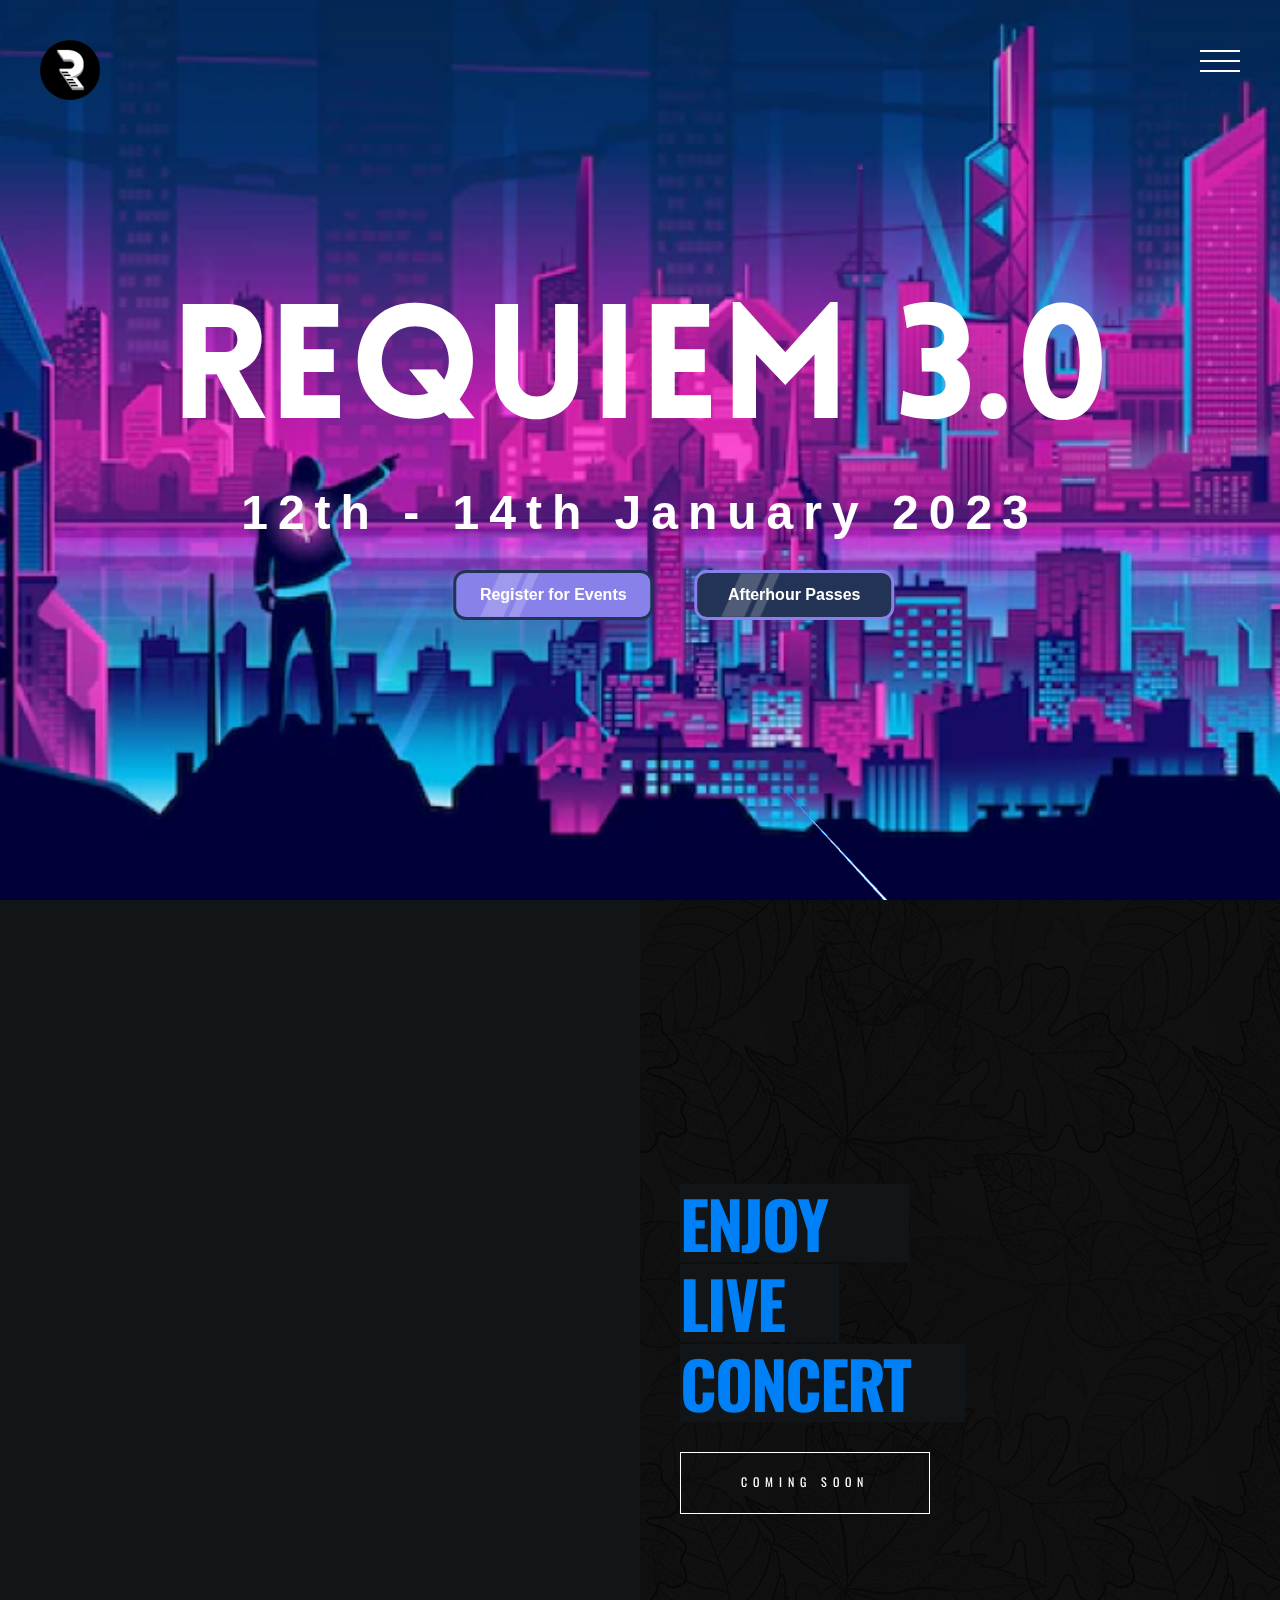
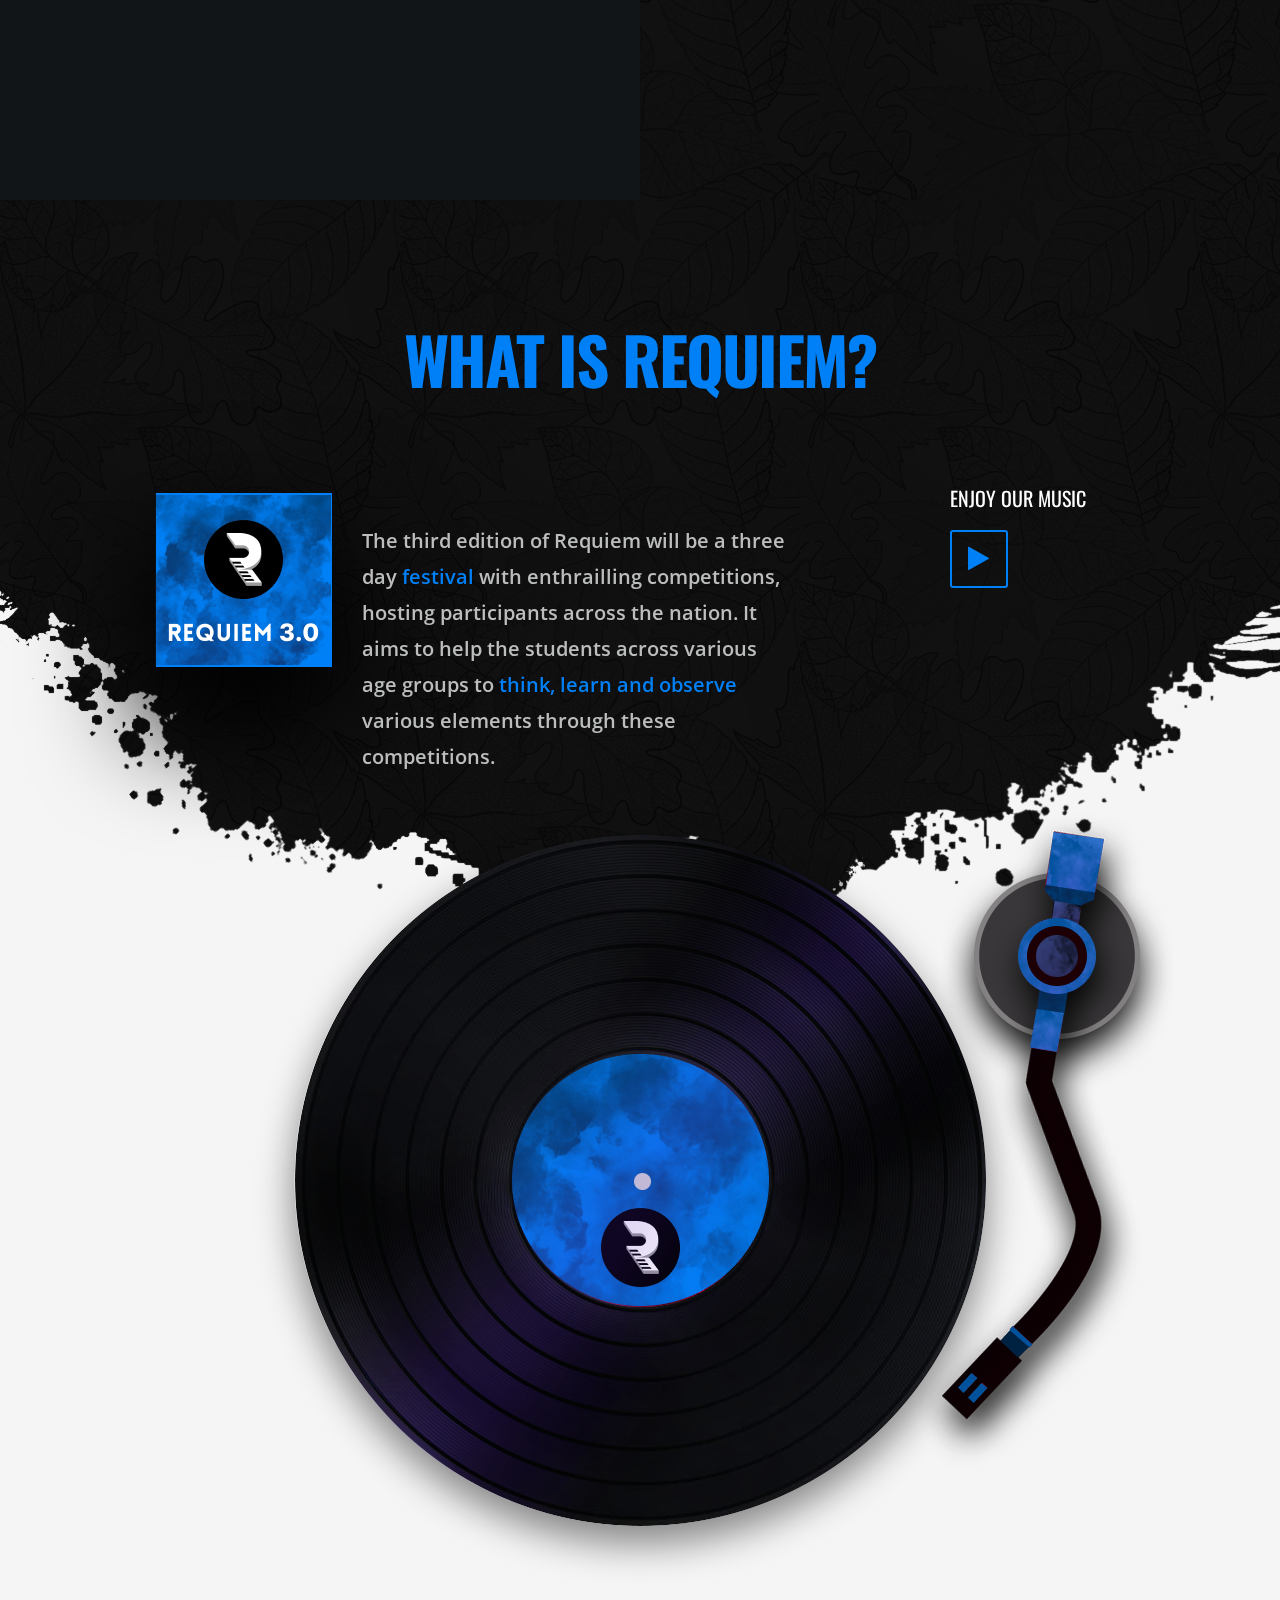
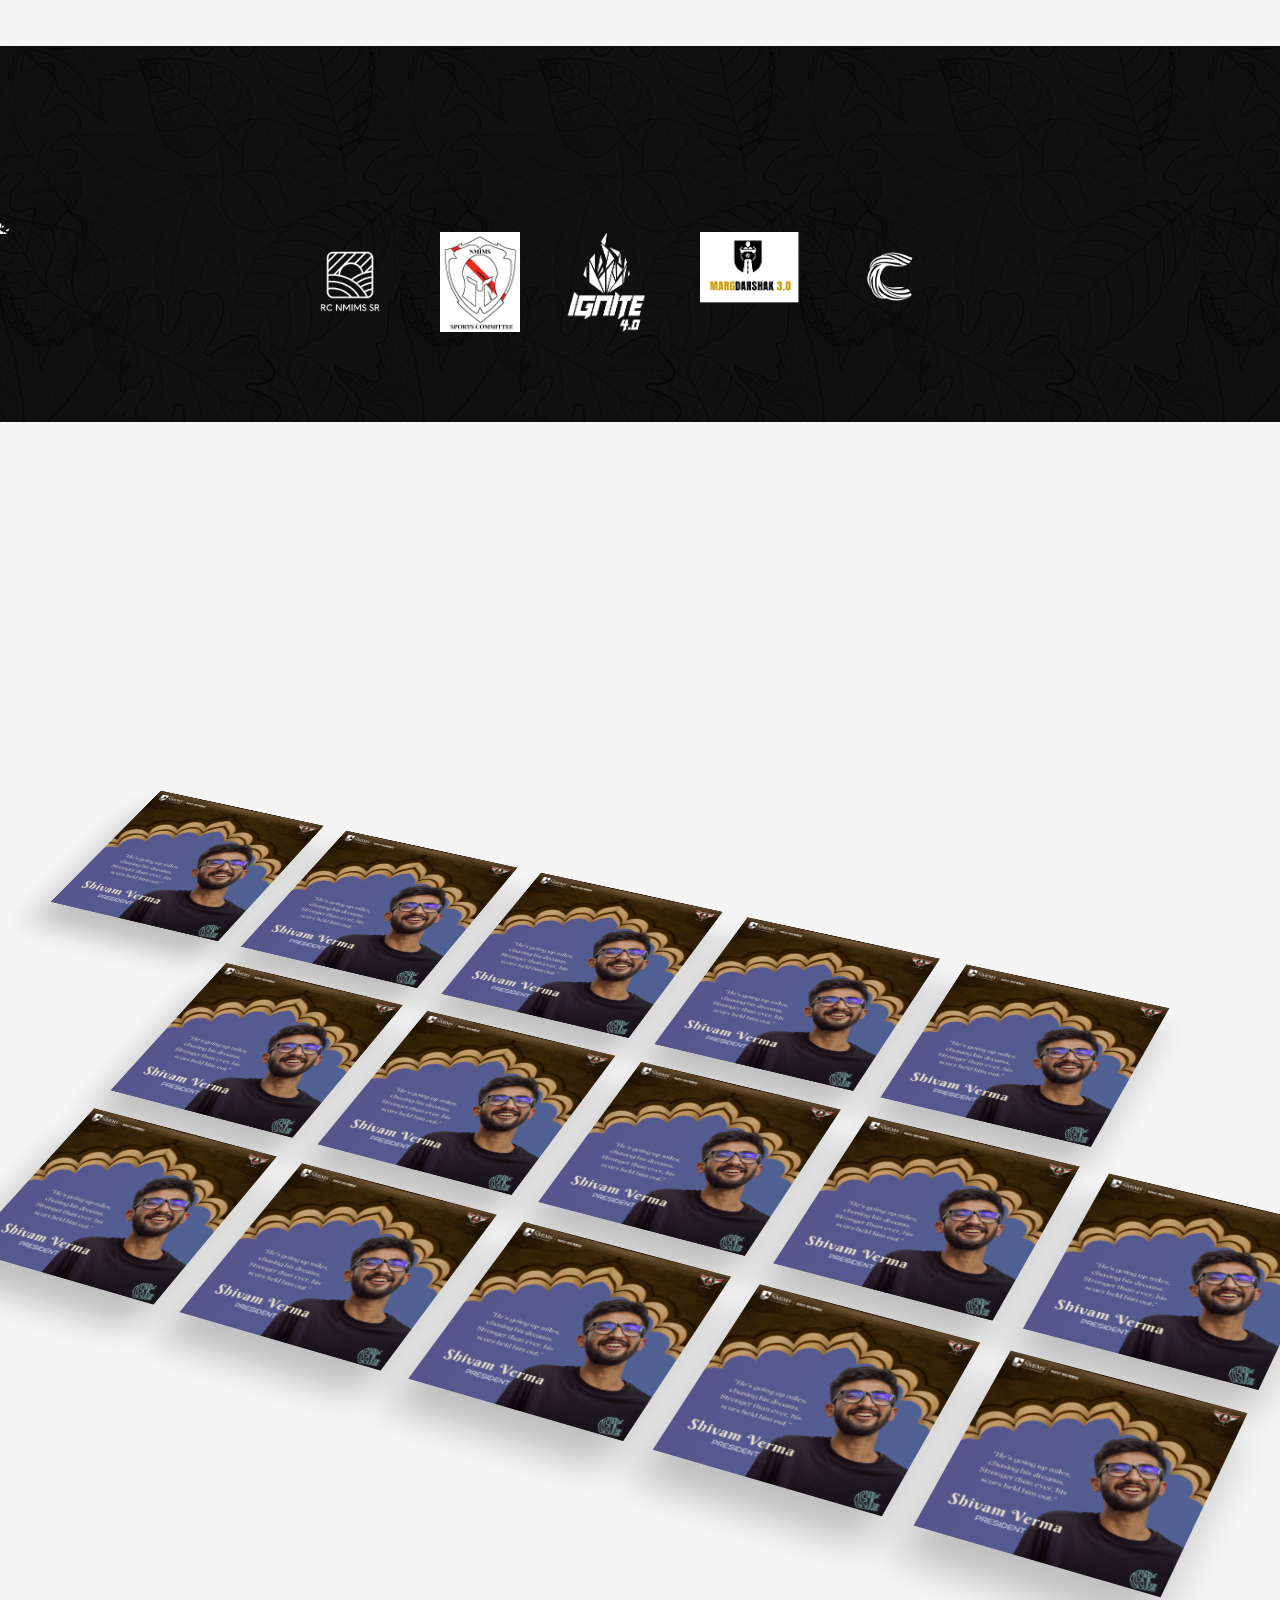
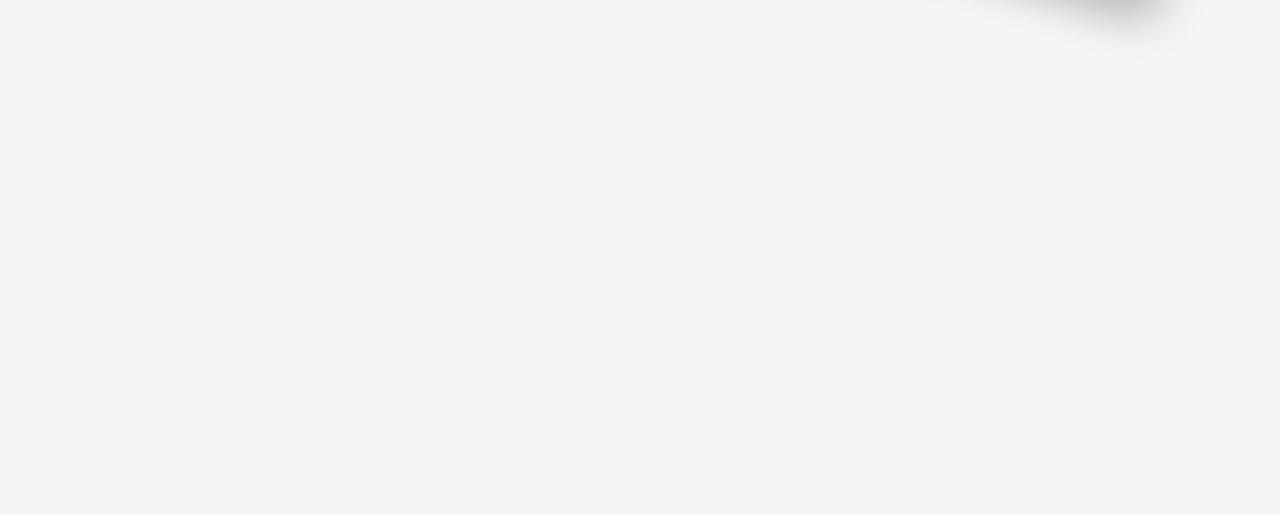
==== index.html @ babd9582 "xyz" ====
<!DOCTYPE html>
<html lang="en">

<head>
    <meta charset="utf-8">
    <meta name="viewport" content="width=device-width, initial-scale=1">
    <title>Requiem 3.0</title>
    <link rel="apple-touch-icon" sizes="57x57" href="/assets/images/favicon/apple-icon-57x57.png">
    <link rel="apple-touch-icon" sizes="60x60" href="/assets/images/favicon/apple-icon-60x60.png">
    <link rel="apple-touch-icon" sizes="72x72" href="/assets/images/favicon/apple-icon-72x72.png">
    <link rel="apple-touch-icon" sizes="76x76" href="/assets/images/favicon/apple-icon-76x76.png">
    <link rel="apple-touch-icon" sizes="114x114" href="/assets/images/favicon/apple-icon-114x114.png">
    <link rel="apple-touch-icon" sizes="120x120" href="/assets/images/favicon/apple-icon-120x120.png">
    <link rel="apple-touch-icon" sizes="144x144" href="/assets/images/favicon/apple-icon-144x144.png">
    <link rel="apple-touch-icon" sizes="152x152" href="/assets/images/favicon/apple-icon-152x152.png">
    <link rel="apple-touch-icon" sizes="180x180" href="/assets/images/favicon/apple-icon-180x180.png">
    <link rel="icon" type="image/png" sizes="192x192"  href="/assets/images/favicon/android-icon-192x192.png">
    <link rel="icon" type="image/png" sizes="32x32" href="/assets/images/favicon/favicon-32x32.png">
    <link rel="icon" type="image/png" sizes="96x96" href="/assets/images/favicon/favicon-96x96.png">
    <link rel="icon" type="image/png" sizes="16x16" href="/assets/images/favicon/favicon-16x16.png">
    <link rel="manifest" href="/assets/images/favicon/manifest.json">
    <meta name="msapplication-TileColor" content="#ffffff">
    <meta name="msapplication-TileImage" content="/assets/images/favicon/ms-icon-144x144.png">
    <meta name="theme-color" content="#ffffff">
    <!-- fonts -->
    <link href="https://fonts.googleapis.com/css?family=Open+Sans:300,400,500,600,700%7COswald:300,400,500,600,700" rel="stylesheet" type="text/css">

    <!-- styles -->
    <link href="/assets/css/plugins.css" rel="stylesheet" type="text/css">
    <link rel="stylesheet" href="/dependencies/bootstrap/css/bootstrap.min.css" type="text/css">
	<link rel="stylesheet" href="/dependencies/font-awesome/css/font-awesome.min.css" type="text/css">
	<link rel="stylesheet" href="/dependencies/css/app.css" type="text/css">
    <link href="/assets/css/style.css" rel="stylesheet" type="text/css">
</head>

<body class="loader">
    <!-- loading start -->
    <div class="loading">
        <img class="logo-loading" src="/assets/images/logo/logo-black.png" alt="logo">
    </div>
    <!-- loading end -->

    <!-- pointer start -->
    <div class="pointer" id="pointer">
        <i class="fas fa-long-arrow-alt-right"></i>
        <i class="fas fa-search"></i>
        <i class="fas fa-link"></i>
    </div>
    <!-- pointer end -->

    <!-- to-top-btn start -->
    <a class="to-top-btn pointer-small" href="#up">
			  <span class="to-top-arrow"></span>		    
		</a>
    <!-- to-top-btn end -->

    <!-- header start -->
    <header class="fixed-header">
        <!-- header-flex-box start -->
        <div class="header-flex-box">
            <!-- logo start -->
            <a href="index.html" class="logo pointer-large animsition-link">
                <div class="logo-img-box">
                    <img class="logo-white" src="/assets/images/logo/logo-black.png" alt="logo">
                    <img class="logo-black" src="/assets/images/logo/logo-black.png" alt="logo">
                </div>
            </a>
            <!-- logo end -->

            <!-- menu-open start -->
            <div class="menu-open pointer-large">
                <span class="hamburger"></span>
            </div>
            <!-- menu-open end -->
        </div>
        <!-- header-flex-box end -->
    </header>
    <!-- header end -->

    <!-- nav-container start -->
    <nav class="nav-container dark-bg-1">
        <!-- nav-logo start -->
        <div class="nav-logo">
            <img src="/assets/images/logo/logo-black.png" alt="logo">
        </div>
        <!-- nav-logo end -->

        <!-- menu-close -->
        <div class="menu-close pointer-large"></div>

        <!-- dropdown-close-box start -->
        <div class="dropdown-close-box">
            <div class="dropdown-close pointer-large">
                <span></span>
            </div>
        </div>
        <!-- dropdown-close-box end -->

        <!-- nav-menu start -->
        <ul class="nav-menu dark-bg-1">
            <!-- nav-box start -->
            <li class="nav-box nav-bg-change active">
                <a href="/index.html" class="pointer-large nav-link">
						<span class="nav-btn active" data-text="Home">Home</span>
					</a>
                <div class="nav-bg" style="background-image: url(/assets/images/backgrounds/rq-1.jpg);"></div>
            </li>
            <!-- nav-box end -->
            <!-- nav-box start -->
            <li class="nav-box nav-bg-change">
                <a href="/starnight/index.html" class="animsition-link pointer-large nav-link">
						<span class="nav-btn" data-text="Starnight">Starnight</span>
					</a>
                <div class="nav-bg" style="background-image: url(/assets/images/backgrounds/rq-2.JPG);"></div>
            </li>
            <!-- nav-box end -->
            <!-- nav-box start -->
            <li class="nav-box nav-bg-change">
                <a href="/events.html" class="animsition-link pointer-large nav-link">
						<span class="nav-btn" data-text="Events">Events</span>
					</a>
                <div class="nav-bg" style="background-image: url(/assets/images/backgrounds/rq-3.JPG);"></div>
            </li>
            <!-- nav-box end -->
            <!-- nav-box start -->
            <li class="nav-box nav-bg-change">
                <a href="/afterhours.html" class="pointer-large nav-link">
						<span class="nav-btn" data-text="Afterhours">Afterhours</span>
					</a>
                <div class="nav-bg" style="background-image: url(/assets/images/backgrounds/rq-1.jpg);"></div>
            </li>
            <!-- nav-box end -->
            <!-- nav-box start -->
            <li class="nav-box nav-bg-change">
                <a href="/sponsors.html" class="pointer-large nav-link">
						<span class="nav-btn" data-text="Sponsors">Sponsors</span>
					</a>

                <div class="nav-bg" style="background-image: url(/assets/images/backgrounds/rq-2.JPG);"></div>
            </li>
            <!-- nav-box end -->
            <!-- nav-box start -->
            <li class="nav-box nav-bg-change">
                <a href="/contact.html" class="animsition-link pointer-large nav-link">
						<span class="nav-btn" data-text="Contact">Contact</span>
					</a>
                <div class="nav-bg" style="background-image: url(/assets/images/backgrounds/rq-3.JPG);"></div>
            </li>
            <!-- nav-box end -->
        </ul>
        <!-- nav-menu end -->
    </nav>
    <!-- nav-container end -->

    <!-- animsition-overlay start -->
    <main class="animsition-overlay" data-animsition-overlay="true">
        
    <!-- hero section begin -->

    <section class="hero" id="up">
        <div class="star-wrap flex">
            <!-- <img class="title-sponsor-hero" src="/assets/img/title-sponsor.png" alt="title-sponsor">
            <h5 class="presents">PRESENTS</h5> -->
            <h1 class="hero-title">REQUIEM 3.0</h1>
            <h3 class="date">12th - 14th January 2023</h3>
            <div class="btn-wrap">
                <a href="https://forms.gle/cXe2KmD4vyC9hKgW8" target="_blank" class="header__btn pointer-large">
                    <span class="header__btn-wrapper">
                        <span class="header__btn-text">Register for Events</span>
                        <img src="/assets/img/glass.png" alt="glass" class="header__btn-glass">
                    </span>
                </a>
                <a href="https://forms.gle/brFKxGjYkzgQJR4t5" target="_blank" class="header__btn pointer-large">
                    <span class="header__btn-wrapper reverse-btn">
                        <span class="header__btn-text">Afterhour Passes</span>
                        <img src="/assets/img/glass.png" alt="glass" class="header__btn-glass">
                    </span>
                </a>
            </div>
               <!-- scroll-btn start -->
               <a href="#down" class="scroll-btn pointer-large">
                <div class="scroll-arrow-box">
                    <span class="scroll-arrow"></span>
                </div>
                <div class="scroll-btn-flip-box">
                    <span class="scroll-btn-flip" data-text="Scroll">Scroll</span>
                </div>
            </a>
            <!-- scroll-btn end -->
        </div>
    </section>

    <!-- hero section end -->
        <!-- home-slider start -->
        <section id="down"  class="home-slider" >
            <!-- swiper-wrapper start -->
            <div class="swiper-wrapper">
                <!-- swiper-slide start -->
                <div class="swiper-slide flex-min-height-box home-slide">
                    <!-- slide-bg -->
                    <div class="slide-bg overlay-loading2 overlay-dark-bg-1" style="background-image:url(/assets/images/backgrounds/rq-11.png); background-size: cover;"></div>
                    <!-- home-slider-content start -->
                    <div class="home-slider-content flex-min-height-inner dark-bg-1 custom-bg">
                        <!-- flex-container start -->
                        <div class="container top-bottom-padding-120 flex-container response-999">
                            <!-- column start -->
                            <div class="six-columns six-offset">
                                <div class="content-left-margin-40">
                                    <h2 class="large-title-bold">
                                        <span class="slider-title-fill slider-tr-delay01" data-text="ENJOY">ENJOYT</span><br>
                                        <span class="slider-title-fill slider-tr-delay02" data-text="LIVE">LIVE</span><br>
                                        <span class="slider-title-fill slider-tr-delay03" data-text="CONCERT">CONCERT</span>
                                    </h2>
                            
                                    <div class="slider-fade slider-tr-delay07 top-margin-30">
                                        <div class="border-btn-box border-btn-red pointer-large">
                                            <div class="border-btn-inner">
                                                <a href="#" class="border-btn" data-text="COMING SOON">COMING SOON</a>
                                            </div>
                                        </div>
                                    </div>
                                </div>
                            </div>
                            <!-- column end -->
                        </div>
                        <!-- flex-container end -->
                    </div>
                    <!-- home-slider-content end -->
                </div>
                <!-- swiper-slide end -->
                <!-- swiper-slide start -->
                <div class="swiper-slide flex-min-height-box home-slide">
                    <!-- slide-bg -->
                    <div class="slide-bg" style="background-image:url(/assets/images/backgrounds/rq-22.png)"></div>
                    <!-- home-slider-content start -->
                    <div class="home-slider-content flex-min-height-inner dark-bg-2 custom-bg">
                        <!-- flex-container start -->
                        <div class="container top-bottom-padding-120 flex-container response-999">
                            <!-- column start -->
                            <div class="six-columns six-offset">
                                <div class="content-left-margin-40">
                                    <h2 class="slider-overlay2 medium-title red-color">CRAZY NIGHT</h2>
                                    <h3 class="large-title-bold text-color-4">
                                        <span class="slider-overlay2 slider-tr-delay01">IN AFTERHOURS</span><br>
                                        <span class="slider-overlay2 slider-tr-delay02">WITH</span><br>
                                        <span class="slider-overlay2 slider-tr-delay03">DHYAN</span>
                                    </h3>
                                    <div class="slider-fade slider-tr-delay04 top-margin-30">
                                        <div class="border-btn-box pointer-large">
                                            <div class="border-btn-inner">
                                                <a href="/afterhours.html" class="border-btn" data-text="Know more">Know more</a>
                                            </div>
                                        </div>
                                    </div>
                                </div>
                            </div>
                            <!-- column end -->
                        </div>
                        <!-- flex-container end -->
                    </div>
                    <!-- home-slider-content end -->
                </div>
                <!-- swiper-slide end -->
                <!-- swiper-slide start -->
                <div class="swiper-slide flex-min-height-box home-slide red-slide">
                    <!-- slide-bg -->
                    <div class="slide-bg" style="background-image:url(/assets/images/backgrounds/rq-33.png)"></div>
                    <!-- home-slider-content start -->
                    <div class="home-slider-content flex-min-height-inner custom-bg">
                        <!-- flex-container start -->
                        <div class="container top-bottom-padding-120 flex-container response-999">
                            <!-- column start -->
                            <div class="six-columns">
                                <h2 class="large-title-bold">
                                    <span class="slider-title-fill slider-tr-delay01" data-text="THREE DAYS">THREE DAYS</span><br>
                                    <span class="slider-title-fill slider-tr-delay02" data-text="Of Unlimited">Of Unlimited</span><br>
                                    <span class="slider-title-fill slider-tr-delay03" data-text="Fun">Fun</span>
                                </h2>
                                <div class="arrow-btn-box slider-fade slider-tr-delay06 top-margin-30">
                                    <a href="#" class="arrow-btn pointer-large">Know more</a>
                                </div>
                            </div>
                            <!-- column end -->
                        </div>
                        <!-- flex-container end -->
                    </div>
                    <!-- home-slider-content end -->
                </div>
                <!-- swiper-slide end -->
            </div>
            <!-- swiper-wrapper end -->

            <!-- swiper-button-next start -->
            <div class="swiper-button-next">
                <div class="slider-arrow-next-box">
                    <span class="slider-arrow-next"></span>
                </div>
            </div>
            <!-- swiper-button-next end -->
            <!-- swiper-button-prev start -->
            <div class="swiper-button-prev">
                <div class="slider-arrow-prev-box">
                    <span class="slider-arrow-prev"></span>
                </div>
            </div>
            <!-- swiper-button-prev end -->

            <!-- swiper-pagination -->
            <div class="swiper-pagination"></div>

         
        </section>
        <!-- home-slider end -->

        <div id="site">
            <section class="section-padding latest-relese">
                <div class="container">
                    <div class="row">
                        <div class="section-title style-four">
                            <h2 class="large-title text-height-12">
                                WHAT IS REQUIEM?
                            </h2>
                        </div>
                        <div class="d-flex justify-content-center">
                            <div class="col-xl-10" id="moving-player">
                                <div class="row">
                                    <div class="col-sm-8 col-md-9 col-lg-8">
                                        <div class="latest-album-left">
                                            <div class="cover-img">
                                                <img src="/media/album/cover.png" alt="">
                                            </div>
                                            <div class="albun-details">
                                                
                                                <p class="p-style-medium text-color-5">The third edition of Requiem will be a three day 
                                                    <span>festival</span> with enthrailling competitions, hosting participants across the nation. It aims to help the students across various 
                                                    age groups to <span> think, learn and observe</span> various elements through these competitions.</p>
                                            </div>
                                        </div>
    
                                    </div>
                                    <div class="col-sm-4 col-md-3 col-lg-4">
                                        <div class="latest-album-right">
                                            <h6>ENJOY OUR MUSIC</h6>
                                            <div class="latest-album-btn">
                                                <a href="/media/audio/test.mp3" class="sm2_button pointer-large"><i></i></a>
                                            </div>
                                            
                                        </div>
                                    </div>
                                    <div class="col-xl-12">
                                        <div class="record-player">
                                            <div class="player-main">
                                                <img src="/media/background/record.png" alt="">
                                            </div>
                                            <div class="player-main-shade">
                                                <img src="/media/background/record-shade.png" alt="">
                                            </div>
                                            <div class="record-key">
                                                <img src="/media/background/player-key.png" alt="">
                                            </div>
                                        </div>
    
                                    </div>
    
    
    
    
                                    <div class="bubble-wrap">
                                        <div class="bubble icon-1"></div>
                                        <div class="bubble icon-2 "></div>
                                        <div class="bubble icon-3"></div>
                                        <div class="bubble icon-4"></div>
    
                                        <div class="bubble icon-5"></div>
                                        <div class="bubble icon-2 "></div>
                                        <div class="bubble icon-4"></div>
                                        <div class="bubble icon-5"></div>
    
                                        <div class="bubble icon-1"></div>
                                        <div class="bubble icon-2 "></div>
    
    
                                        <div class="bubble icon-5"></div>
                                        <div class="bubble icon-3"></div>
                                        <div class="bubble icon-3"></div>
    
                                        <div class="bubble icon-2 "></div>
                                        <div class="bubble icon-3"></div>
                                        <div class="bubble icon-1"></div>
                                        <div class="bubble icon-2 "></div>
                                        <div class="bubble icon-3"></div>
                                        <div class="bubble icon-4"></div>
                                        <div class="bubble icon-4"></div>
                                        <div class="bubble icon-1"></div>
                                        <div class="bubble icon-5"></div>
                                        <div class="bubble icon-1"></div>
                                        <div class="bubble icon-2 "></div>
                                        <div class="bubble icon-4"></div>
                                        <div class="bubble icon-5"></div>
                                        <div class="bubble icon-1"></div>
                                        <div class="bubble icon-2 "></div>
                                        <div class="bubble icon-1"></div>
                                        <div class="bubble icon-2 "></div>
                                        <div class="bubble icon-4"></div>
                                        <div class="bubble icon-5"></div>
                                        <div class="bubble icon-5"></div>
                                        <div class="bubble icon-1"></div>
                                        <div class="bubble icon-4"></div>
                                        <div class="bubble icon-5"></div>
                                        <div class="bubble icon-3"></div>
                                        <div class="bubble icon-4"></div>
                                        <div class="bubble icon-2 "></div>
                                        <div class="bubble icon-3"></div>
                                        <div class="bubble icon-3"></div>
                                        <div class="bubble icon-4"></div>
                                        <div class="bubble icon-1"></div>
                                        <div class="bubble icon-5"></div>
                                        <div class="bubble icon-2 "></div>
                                        <div class="bubble icon-3"></div>
                                        <div class="bubble icon-1"></div>
                                        <div class="bubble icon-3"></div>
                                        <div class="bubble icon-4"></div>
                                        <div class="bubble icon-5"></div>
    
                                    </div>
    
                                    <div class="bubble-wrap-right">
                                        <div class="bubble icon-1"></div>
                                        <div class="bubble icon-2 "></div>
                                        <div class="bubble icon-3"></div>
                                        <div class="bubble icon-4"></div>
    
                                        <div class="bubble icon-5"></div>
                                        <div class="bubble icon-2 "></div>
                                        <div class="bubble icon-4"></div>
                                        <div class="bubble icon-5"></div>
    
                                        <div class="bubble icon-1"></div>
                                        <div class="bubble icon-2 "></div>
    
    
                                        <div class="bubble icon-5"></div>
                                        <div class="bubble icon-3"></div>
                                        <div class="bubble icon-3"></div>
    
                                        <div class="bubble icon-2 "></div>
                                        <div class="bubble icon-3"></div>
                                        <div class="bubble icon-1"></div>
                                        <div class="bubble icon-2 "></div>
                                        <div class="bubble icon-3"></div>
                                        <div class="bubble icon-4"></div>
                                        <div class="bubble icon-4"></div>
                                        <div class="bubble icon-1"></div>
    
                                        <div class="bubble icon-5"></div>
    
                                        <div class="bubble icon-1"></div>
                                        <div class="bubble icon-2 "></div>
    
                                        <div class="bubble icon-4"></div>
                                        <div class="bubble icon-5"></div>
                                        <div class="bubble icon-1"></div>
                                        <div class="bubble icon-2 "></div>
                                        <div class="bubble icon-1"></div>
    
                                        <div class="bubble icon-2 "></div>
                                        <div class="bubble icon-4"></div>
                                        <div class="bubble icon-5"></div>
                                        <div class="bubble icon-5"></div>
                                        <div class="bubble icon-1"></div>
                                        <div class="bubble icon-4"></div>
                                        <div class="bubble icon-5"></div>
                                        <div class="bubble icon-3"></div>
                                        <div class="bubble icon-4"></div>
    
                                        <div class="bubble icon-2 "></div>
                                        <div class="bubble icon-3"></div>
    
                                        <div class="bubble icon-3"></div>
                                        <div class="bubble icon-4"></div>
                                        <div class="bubble icon-1"></div>
                                        <div class="bubble icon-5"></div>
                                        <div class="bubble icon-2 "></div>
                                        <div class="bubble icon-3"></div>
                                        <div class="bubble icon-1"></div>
                                        <div class="bubble icon-3"></div>
                                        <div class="bubble icon-4"></div>
                                        <div class="bubble icon-5"></div>
    
    
                                    </div>
                                </div>
                            </div>
                        </div>
                        <!-- /.latest-album-info -->
                    </div>
                    <!-- /.row -->
                </div>
                <!-- /.tim-container -->
            </section>
        </div>
        <section class="supported-by custom-bg">
            <h2 data-animation-container class="medium-title">
                <span data-animation-child class="title-fill" data-animation="title-fill-anim" data-text="Supported By">Supported By</span>
            </h2>
            <div class="wrap-logo-nm">
                <img src="/assets/images/logo/rcnmims.png" class="supported-logo" alt="">
                <img src="/assets/images/logo/sports-committee.jpg" class="supported-logo sports" alt="">
                <img src="/assets/images/logo/ignite-logo.png" class="supported-logo" alt="">
                <img src="/assets/images/logo/marg.png" class="supported-logo" alt="">
                <img src="/assets/images/logo/cc.png" class="supported-logo" alt="">
            </div>
        </section>
    
        <!-- section end -->
  
        <!-- section start -->
      
        <!-- section end -->

        <!-- latest-news end -->
        <div id="site">
            <section id="team" class="three-d-album " data-midnight="black">
                <div data-animation-container class="container small bottom-padding-60 text-center flex">
                    <h2 data-animation-child class="large-title text-height-10 text-color-1 overlay-anim-box2" data-animation="overlay-anim2">TEAM</h2><br>
                    <p data-animation-child class="fade-anim-box tr-delay02 text-color-1 small-title-oswald top-margin-5" data-animation="fade-anim">Don't wait register now!</p>
                </div>
                <div class="three-d-album-width">
                    <div class="row">
    
                        <div class="threed-container-wrapper">
                            <div class="threed-container-inner">
                                
                                <div class="single-3d">
                                    <a href="#"><img src="/assets/images/team/team-shivam.png" alt=""></a>
                                </div>
                                <div class="single-3d">
                                    <a href="#"><img src="/assets/images/team/team-shivam.png" alt=""></a>
                                </div>
                                <div class="single-3d">
                                    <a href="#"><img src="/assets/images/team/team-shivam.png" alt=""></a>
                                </div>
                                <div class="single-3d">
                                    <a href="#"><img src="/assets/images/team/team-shivam.png" alt=""></a>
                                </div>
                                <div class="single-3d">
                                    <a href="#"><img src="/assets/images/team/team-shivam.png" alt=""></a>
                                </div>
                                <div class="single-3d  empty-space">
                                </div>
                                <div class="single-3d  empty-space">
                                </div>
                                <div class="single-3d">
                                    <a href="#"><img src="/assets/images/team/team-shivam.png" alt=""></a>
                                </div>
                                <div class="single-3d">
                                    <a href="#"><img src="/assets/images/team/team-shivam.png" alt=""></a>
                                </div>
                                <div class="single-3d">
                                    <a href="#"><img src="/assets/images/team/team-shivam.png" alt=""></a>
                                </div>
                                <div class="single-3d">
                                    <a href="#"><img src="/assets/images/team/team-shivam.png" alt=""></a>
                                </div>
                                <div class="single-3d">
                                    <a href="#"><img src="/assets/images/team/team-shivam.png" alt=""></a>
                                </div>
                                <div class="single-3d  empty-space">
                                </div>
                                <div class="single-3d">
                                    <a href="#"><img src="/assets/images/team/team-shivam.png" alt=""></a>
                                </div>
                                <div class="single-3d">
                                    <a href="#"><img src="/assets/images/team/team-shivam.png" alt=""></a>
                                </div>
                                <div class="single-3d">
                                    <a href="#"><img src="/assets/images/team/team-shivam.png" alt=""></a>
                                </div>
                                <div class="single-3d">
                                    <a href="#"><img src="/assets/images/team/team-shivam.png" alt=""></a>
                                </div>
                                <div class="single-3d">
                                    <a href="#"><img src="/assets/images/team/team-shivam.png" alt=""></a>
                                </div>
                              
                            </div>
                        </div>
                    </div>
    
                </div>
                <!-- /.tim-container -->
            </section>
    
        </div>
    </main>
    <!-- animsition-overlay end -->

    <!-- footer start -->
    <footer class="footer dark-bg-1">
        <!-- flex-container start -->
        <div class="flex-container container top-bottom-padding-90">
            <!-- column start -->
            <div class="two-columns bottom-padding-60">
                <div class="content-right-margin-10 footer-center-mobile">
                    <img class="footer-logo" src="/assets/images/logo/logo-black.png" alt="logo">
                </div>
            </div>
            <!-- column end -->
            <!-- column start -->
            <div class="three-columns bottom-padding-60">
                <div class="content-left-right-margin-10">
                    <ul class="footer-menu text-color-4">
                        <li><a class="pointer-large animsition-link small-title-oswald hover-color active" href="index.html">Home</a></li>
                        <li><a class="pointer-large animsition-link small-title-oswald hover-color" href="starnight/index.html">StarNight</a></li>
                        <li><a class="pointer-large animsition-link small-title-oswald hover-color" href="events.html">Events</a></li>
                        <li><a class="pointer-large animsition-link small-title-oswald hover-color" href="afterhours.html">Afterhours</a></li>
                        <li><a class="pointer-large animsition-link small-title-oswald hover-color" href="sponsors.html">Sponsors</a></li>
                        <li><a class="pointer-large animsition-link small-title-oswald hover-color" href="contact.html">Contact</a></li>
                    </ul>
                </div>
            </div>
            <!-- column end -->
            <!-- column start -->
            <div class="four-columns bottom-padding-60">
                <div class="content-left-right-margin-10 footer-center-mobile">
                    <ul class="footer-information text-color-4">
                        <li><i class="far fa-envelope"></i><a href="mailto:music.navimumbai@nmims.edu.in" class="xsmall-title-oswald hover-color">music.navimumbai@nmims.edu.in</a></li>
                        <li><i class="fas fa-mobile-alt"></i><a href="tel:+91 9971687957" class="xsmall-title-oswald hover-color">+91 9971687957</a></li>
                        <li><i class="fas fa-map-marker-alt"></i><a href="https://goo.gl/maps/U4i5huqGcZUkVfi4A" class="xsmall-title-oswald text-height-17 hover-color" target="_blank">NMIMS<br><span>Navi Mumbai</span></a></li>
                    </ul>
                </div>
            </div>
            <!-- column end -->
            <!-- column start -->
            <div class="three-columns bottom-padding-60">
                <div class="content-left-margin-10">
                    <ul class="footer-social">
                        <li>
                            <div class="flip-btn-box">
                                <a href="https://www.instagram.com/music.nmims.navimumbai/" target="_blank" class="flip-btn pointer-small" data-text="Instagram">Instagram</a>
                            </div>
                        </li>
                        <li>
                            <div class="flip-btn-box">
                                <a href="https://open.spotify.com/playlist/2eW4jFI2eo8Zp0XNNwKypp?si=a6bef130cb8e43df&nd=1" target="_blank" class="flip-btn pointer-small" data-text="Spotify">Spotify</a>
                            </div>
                        </li>
                        <li>
                            <div class="flip-btn-box">
                                <a href="https://www.youtube.com/channel/UCJjjYajDiAFW7Is2W2Ycf1Q" target="_blank" class="flip-btn pointer-small" data-text="Youtube">Youtube</a>
                            </div>
                        </li>
                    </ul>
                </div>
            </div>
            <!-- column end -->
            <!-- column start -->
            <div class="twelve-columns">
                <p class="p-letter-style text-color-4 footer-copyright">&copy; Copyright 2022 REQUIEM. Developed by <a href="#">Tech Team</a></p>
            </div>
            <!-- column end -->
        </div>
        <!-- flex-container end -->
    </footer>
    <!-- footer end -->

    <!-- scripts -->
    <script src="/assets/js/plugins.js"></script>
    <script src="/assets/js/main.js"></script>
	<script src="/dependencies/bootstrap/js/bootstrap.min.js"></script>
	<script src="/dependencies/js/soundmanager2.js"></script>
	<script src="/dependencies/js/mp3-player-button.js"></script>
	<script src="/dependencies/swiperRunner/swiperRunner.min.js"></script>
	<script src="/dependencies/magnific-popup/js/jquery.magnific-popup.min.js"></script>
	<script src="/dependencies/js/smoke.js"></script>

	<!-- Site Scripts -->
	<script src="/dependencies/js/app2.js"></script>
   
</body>

</html>
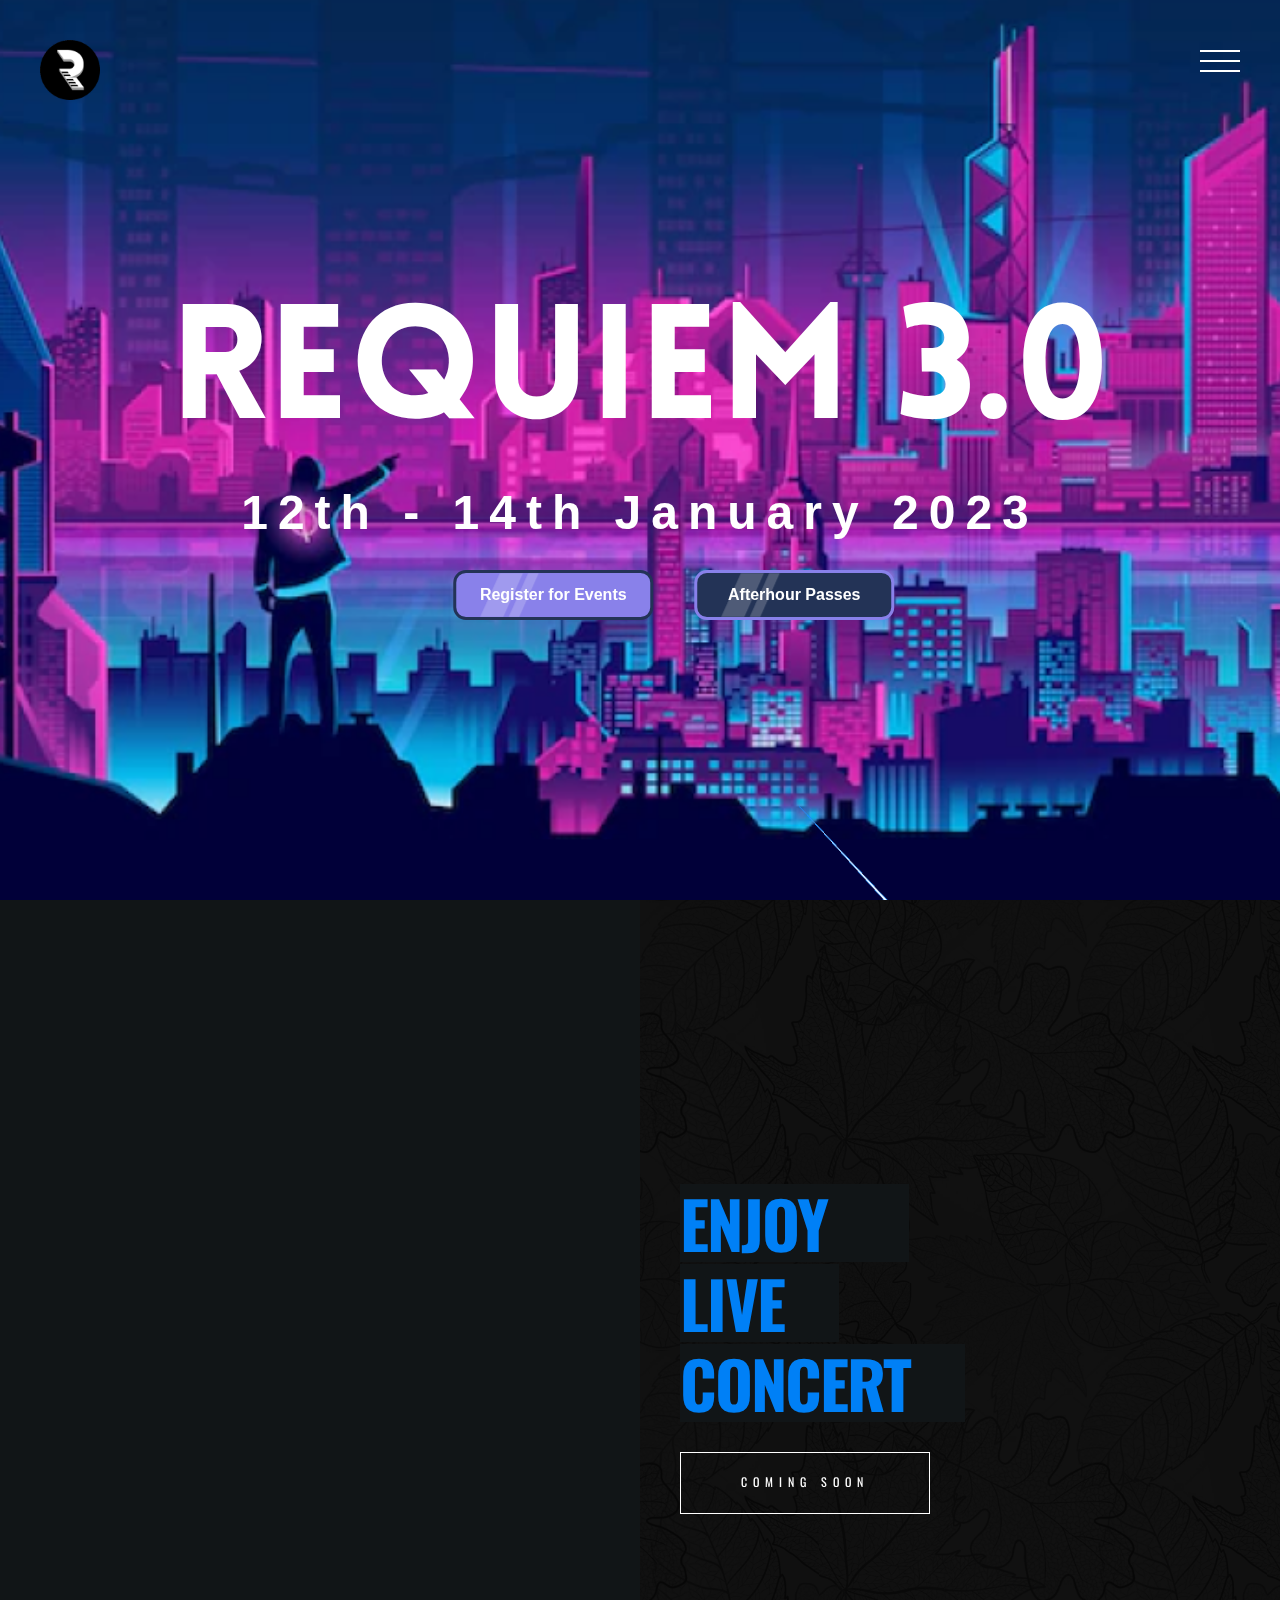
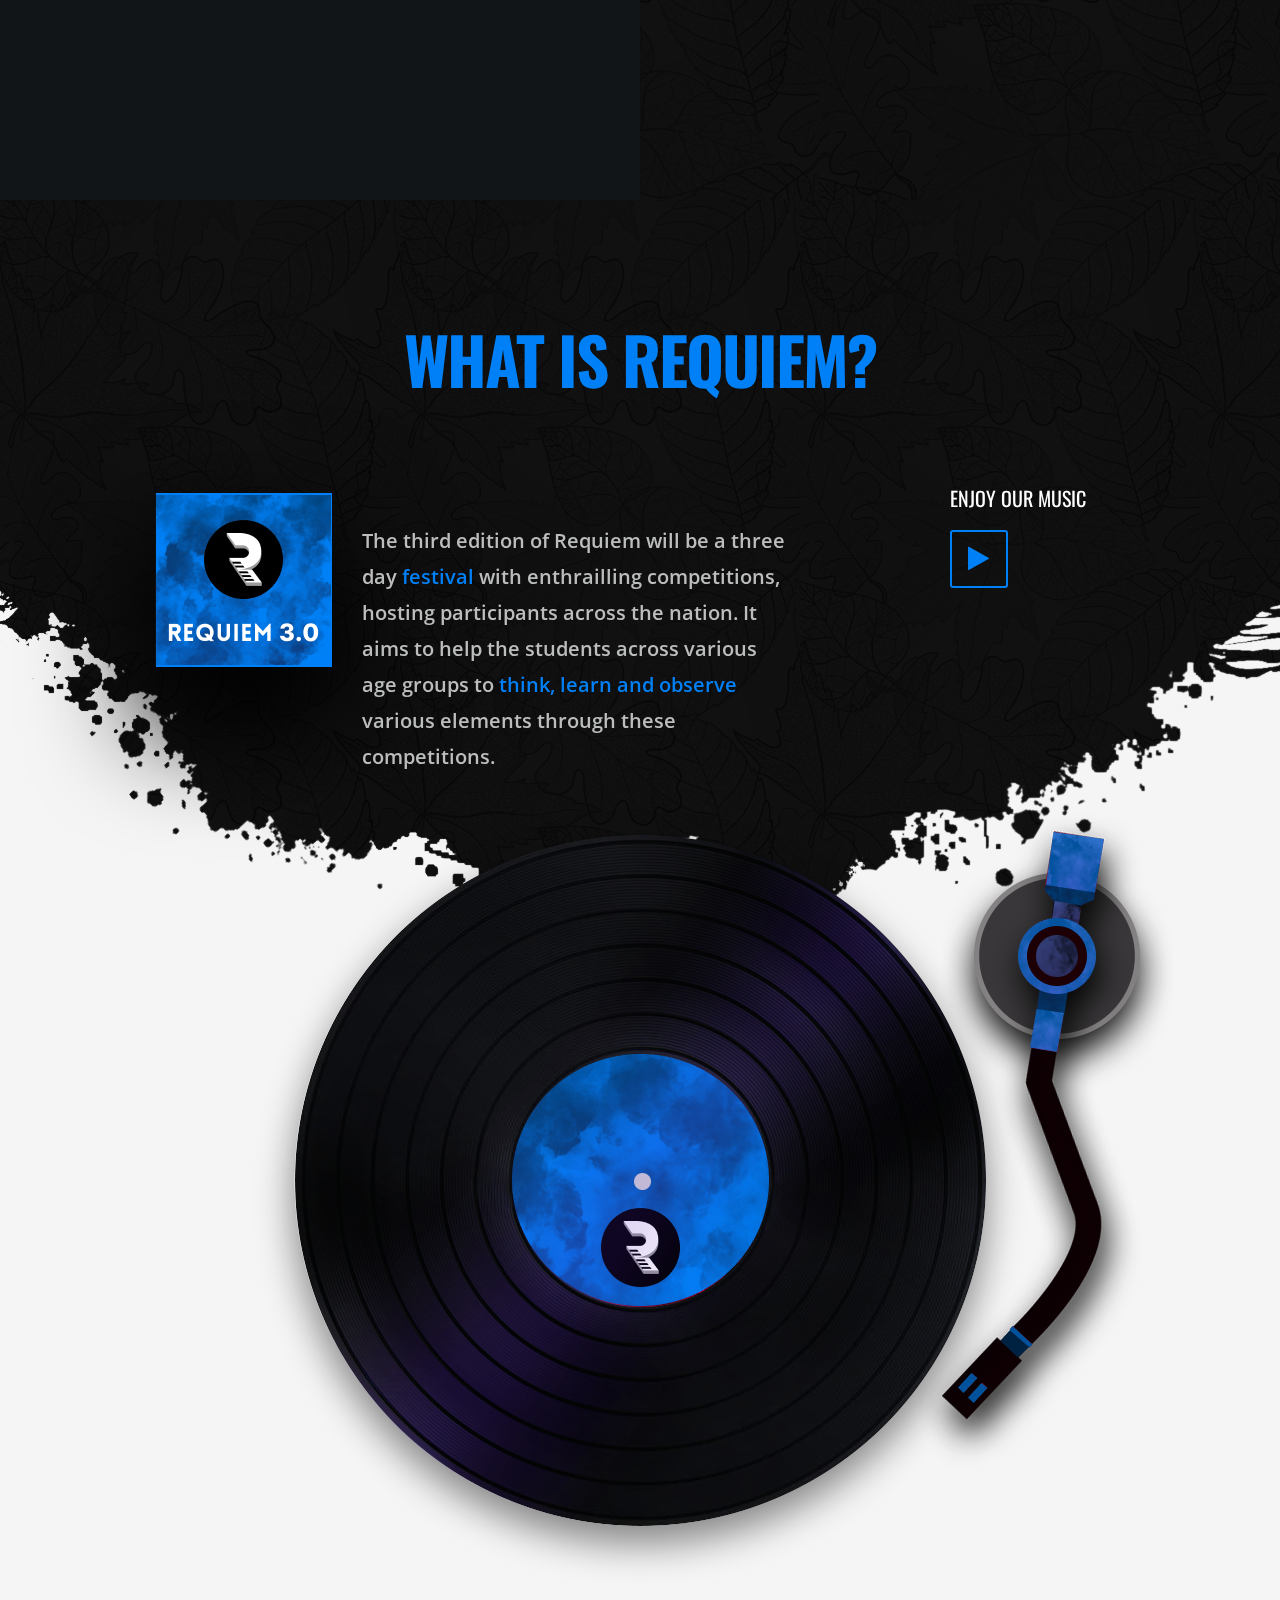
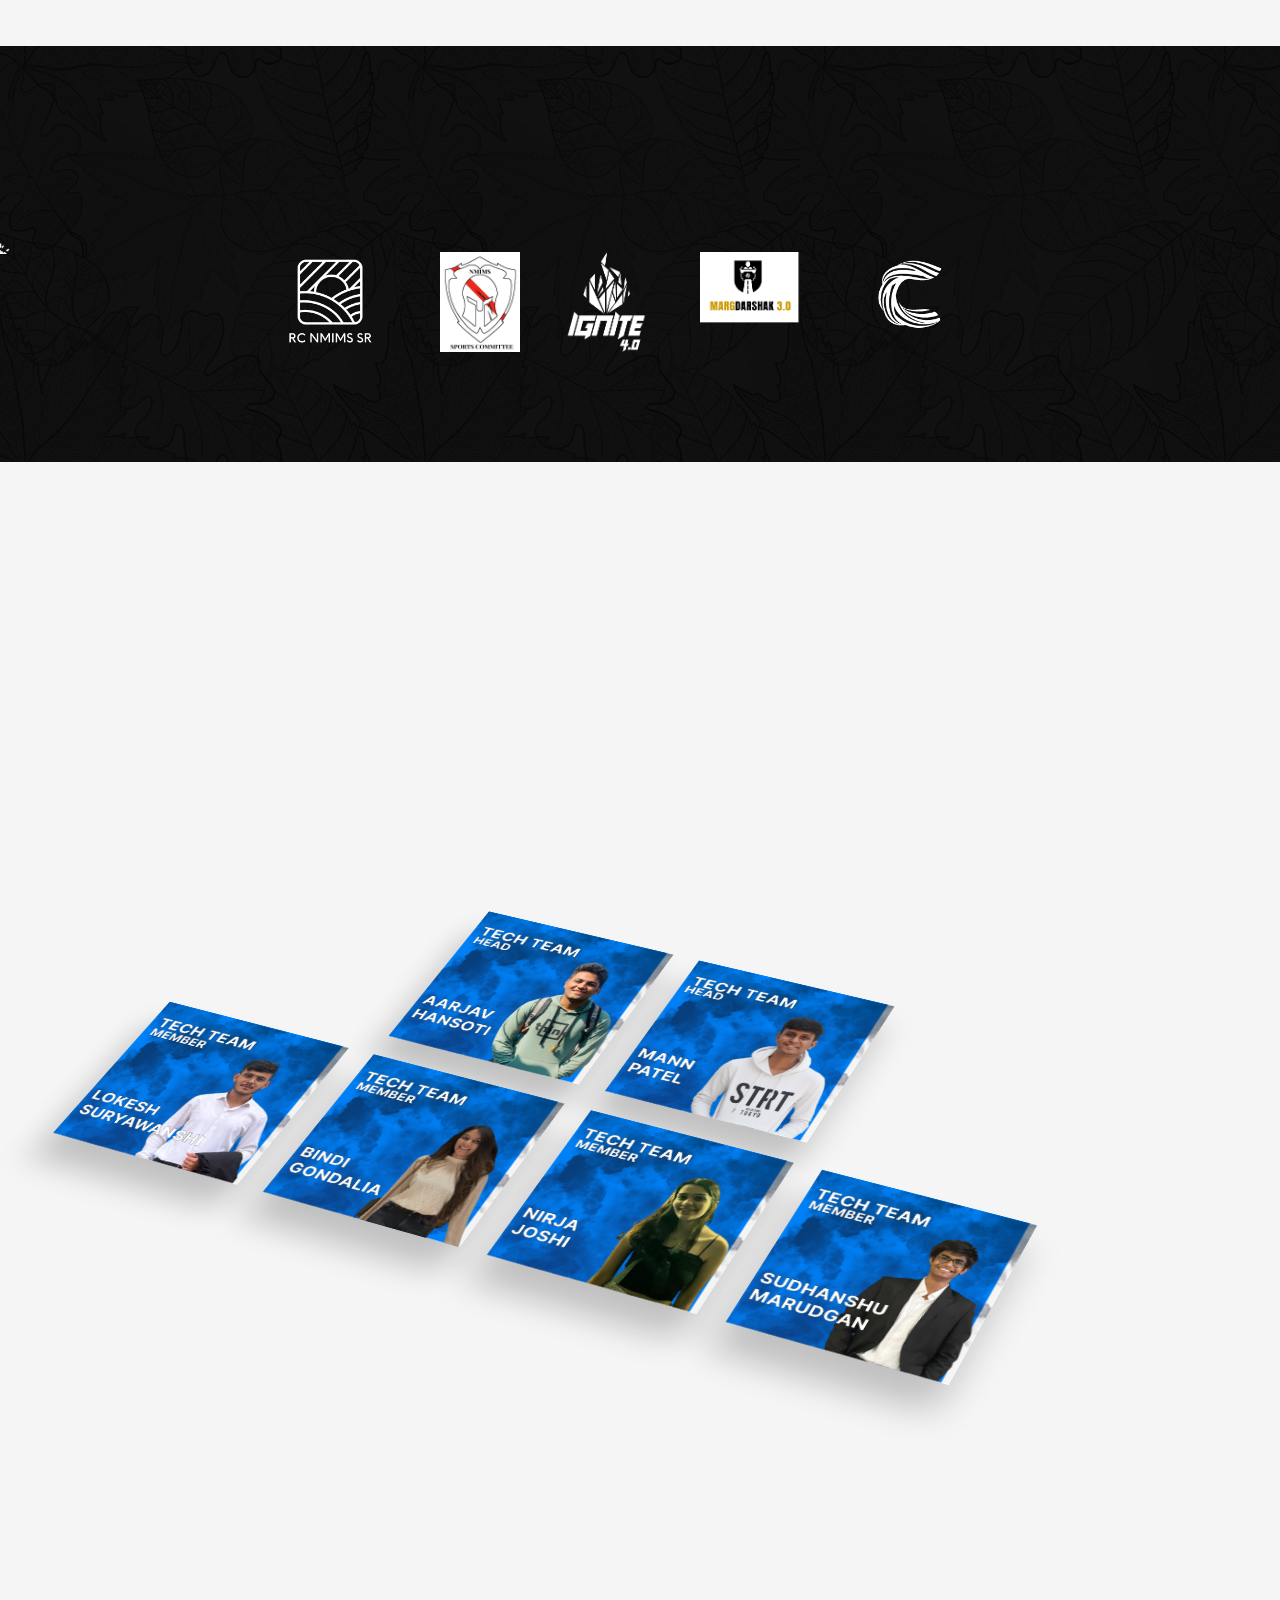
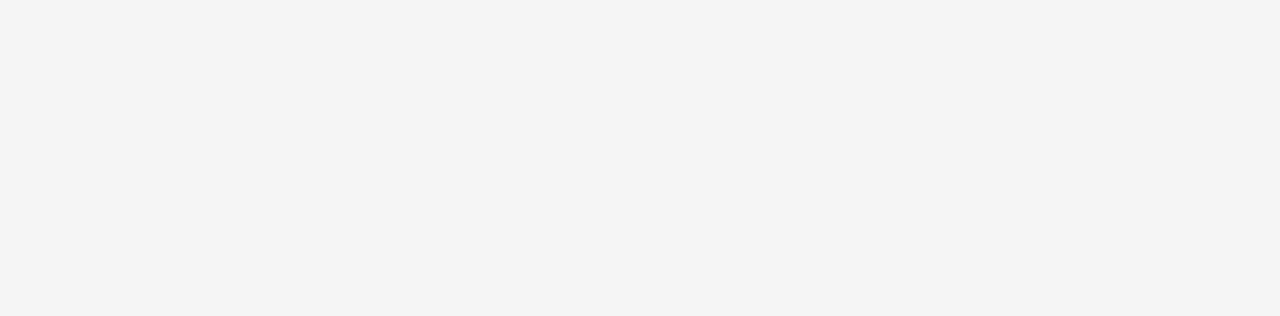
==== commit b8dc87dc: "main" ====
--- a/index.html
+++ b/index.html
@@ -504,11 +504,11 @@
                 <span data-animation-child class="title-fill" data-animation="title-fill-anim" data-text="Supported By">Supported By</span>
             </h2>
             <div class="wrap-logo-nm">
-                <img src="/assets/images/logo/rcnmims.png" class="supported-logo" alt="">
+                <img src="/assets/images/logo/rcnmims.png" class="supported-logo cc" alt="">
                 <img src="/assets/images/logo/sports-committee.jpg" class="supported-logo sports" alt="">
                 <img src="/assets/images/logo/ignite-logo.png" class="supported-logo" alt="">
                 <img src="/assets/images/logo/marg.png" class="supported-logo" alt="">
-                <img src="/assets/images/logo/cc.png" class="supported-logo" alt="">
+                <img src="/assets/images/logo/cc.png" class="supported-logo cc" alt="">
             </div>
         </section>
     
@@ -522,66 +522,47 @@
         <div id="site">
             <section id="team" class="three-d-album " data-midnight="black">
                 <div data-animation-container class="container small bottom-padding-60 text-center flex">
-                    <h2 data-animation-child class="large-title text-height-10 text-color-1 overlay-anim-box2" data-animation="overlay-anim2">TEAM</h2><br>
-                    <p data-animation-child class="fade-anim-box tr-delay02 text-color-1 small-title-oswald top-margin-5" data-animation="fade-anim">Don't wait register now!</p>
+                    <h2 data-animation-child class="large-title text-height-10 text-color-1 overlay-anim-box2" data-animation="overlay-anim2">REQUIEM TECH TEAM</h2><br>
+                    <p data-animation-child class="fade-anim-box tr-delay02 text-color-1 small-title-oswald top-margin-5" data-animation="fade-anim">Hello World</p>
                 </div>
                 <div class="three-d-album-width">
                     <div class="row">
     
                         <div class="threed-container-wrapper">
                             <div class="threed-container-inner">
+                                <div class="single-3d  empty-space">
+                                </div>
+                                <div class="single-3d  empty-space">
+                                </div>
+                                <div class="single-3d">
+                                    <a href="#"><img src="/assets/images/team/aarav.png" alt=""></a>
+                                </div>
+                                <div class="single-3d">
+                                    <a href="#"><img src="/assets/images/team/mann.png" alt=""></a>
+                                </div>
+                                <div class="single-3d  empty-space">
+                                </div>
+                                <div class="single-3d  empty-space">
+                                </div>
+                                <div class="single-3d  empty-space">
+                                </div>
+                                <div class="single-3d">
+                                    <a href="#"><img src="/assets/images/team/lokesh.png" alt=""></a>
+                                </div>
+                                <div class="single-3d">
+                                    <a href="#"><img src="/assets/images/team/bindi.png" alt=""></a>
+                                </div>
+                                <div class="single-3d">
+                                    <a href="#"><img src="/assets/images/team/nirja.png" alt=""></a>
+                                </div>
+                                <div class="single-3d">
+                                    <a href="#"><img src="/assets/images/team/sudhanshu.png" alt=""></a>
+                                </div>
+                                <div class="single-3d  empty-space">
+                                </div>
+                                <div class="single-3d  empty-space">
+                                </div>
                                 
-                                <div class="single-3d">
-                                    <a href="#"><img src="/assets/images/team/team-shivam.png" alt=""></a>
-                                </div>
-                                <div class="single-3d">
-                                    <a href="#"><img src="/assets/images/team/team-shivam.png" alt=""></a>
-                                </div>
-                                <div class="single-3d">
-                                    <a href="#"><img src="/assets/images/team/team-shivam.png" alt=""></a>
-                                </div>
-                                <div class="single-3d">
-                                    <a href="#"><img src="/assets/images/team/team-shivam.png" alt=""></a>
-                                </div>
-                                <div class="single-3d">
-                                    <a href="#"><img src="/assets/images/team/team-shivam.png" alt=""></a>
-                                </div>
-                                <div class="single-3d  empty-space">
-                                </div>
-                                <div class="single-3d  empty-space">
-                                </div>
-                                <div class="single-3d">
-                                    <a href="#"><img src="/assets/images/team/team-shivam.png" alt=""></a>
-                                </div>
-                                <div class="single-3d">
-                                    <a href="#"><img src="/assets/images/team/team-shivam.png" alt=""></a>
-                                </div>
-                                <div class="single-3d">
-                                    <a href="#"><img src="/assets/images/team/team-shivam.png" alt=""></a>
-                                </div>
-                                <div class="single-3d">
-                                    <a href="#"><img src="/assets/images/team/team-shivam.png" alt=""></a>
-                                </div>
-                                <div class="single-3d">
-                                    <a href="#"><img src="/assets/images/team/team-shivam.png" alt=""></a>
-                                </div>
-                                <div class="single-3d  empty-space">
-                                </div>
-                                <div class="single-3d">
-                                    <a href="#"><img src="/assets/images/team/team-shivam.png" alt=""></a>
-                                </div>
-                                <div class="single-3d">
-                                    <a href="#"><img src="/assets/images/team/team-shivam.png" alt=""></a>
-                                </div>
-                                <div class="single-3d">
-                                    <a href="#"><img src="/assets/images/team/team-shivam.png" alt=""></a>
-                                </div>
-                                <div class="single-3d">
-                                    <a href="#"><img src="/assets/images/team/team-shivam.png" alt=""></a>
-                                </div>
-                                <div class="single-3d">
-                                    <a href="#"><img src="/assets/images/team/team-shivam.png" alt=""></a>
-                                </div>
                               
                             </div>
                         </div>
--- a/assets/css/style.css
+++ b/assets/css/style.css
@@ -383,6 +383,11 @@
 .marg{
     width: 130px;
 }
+
+.cc{
+    width: 140px;
+    height: 140px;
+}
 @media (max-width: 768px) {
     .wrap-logo-nm{
         flex-direction: column;
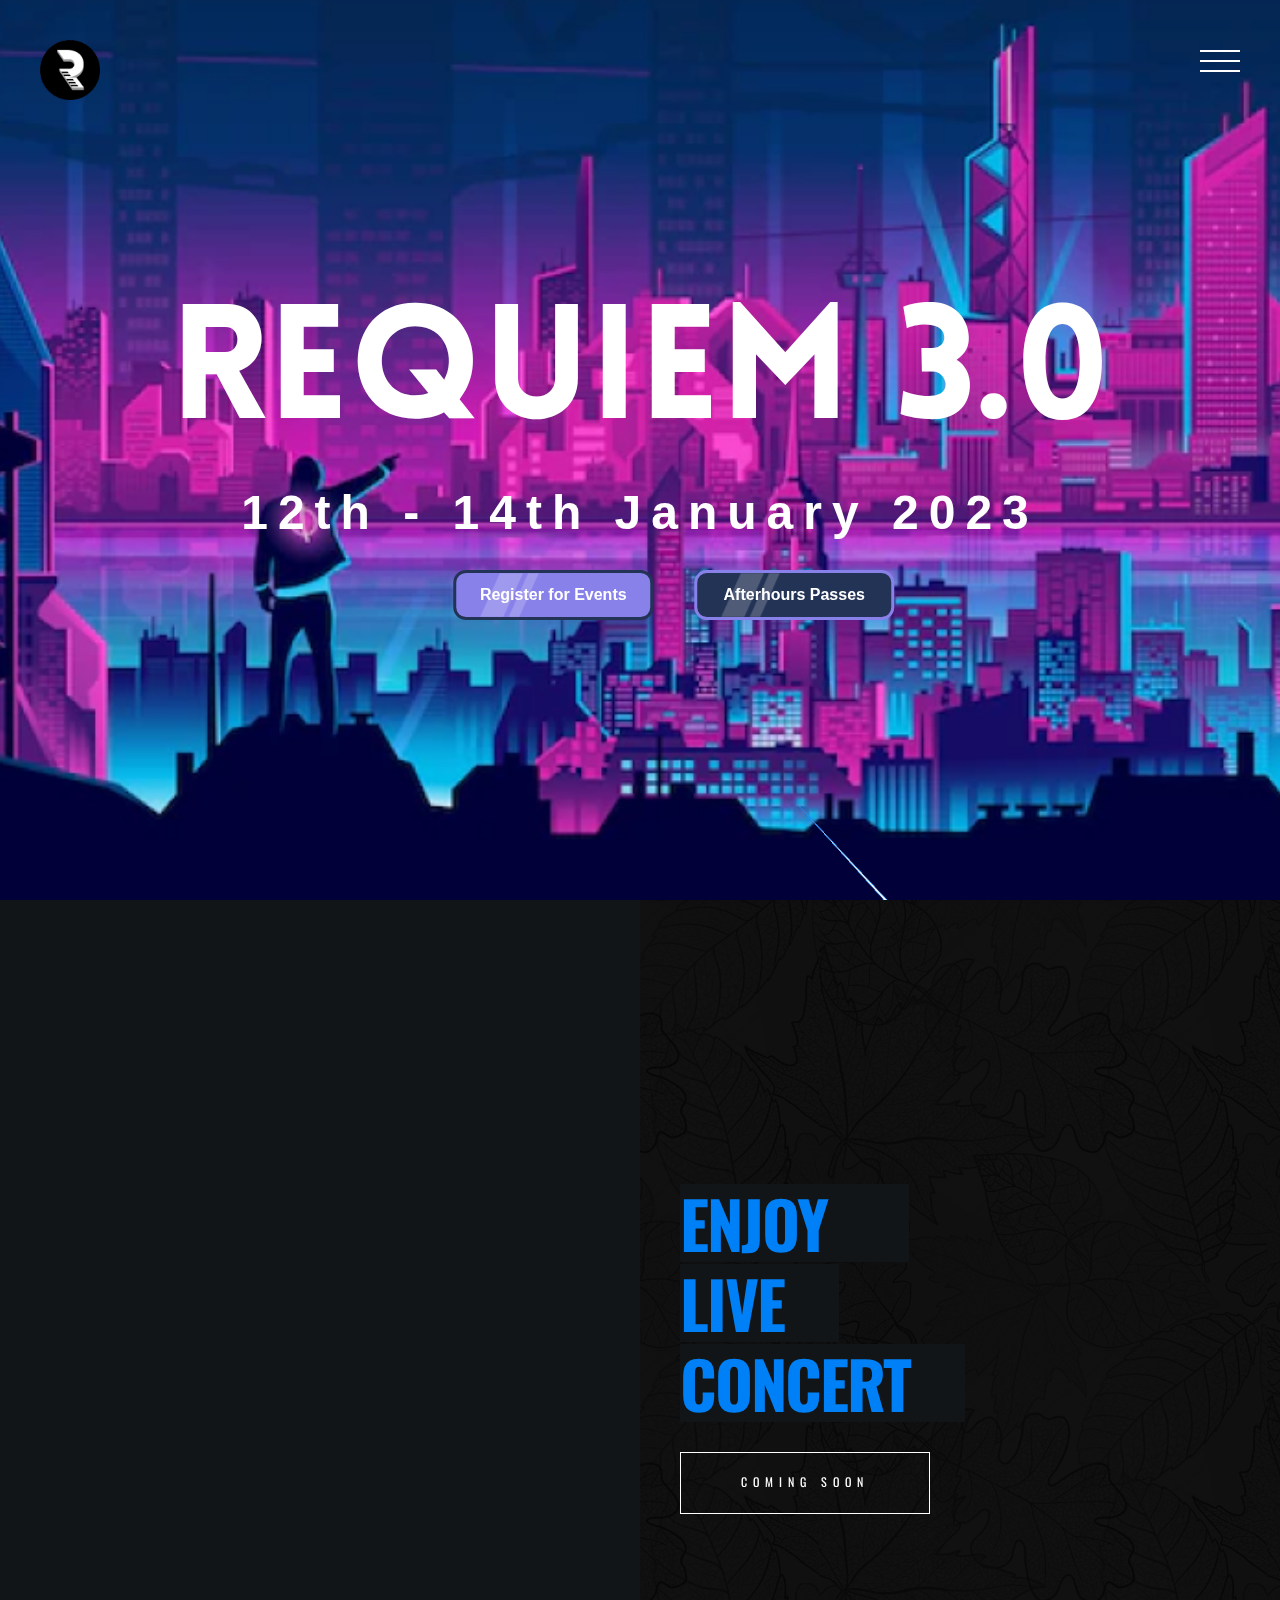
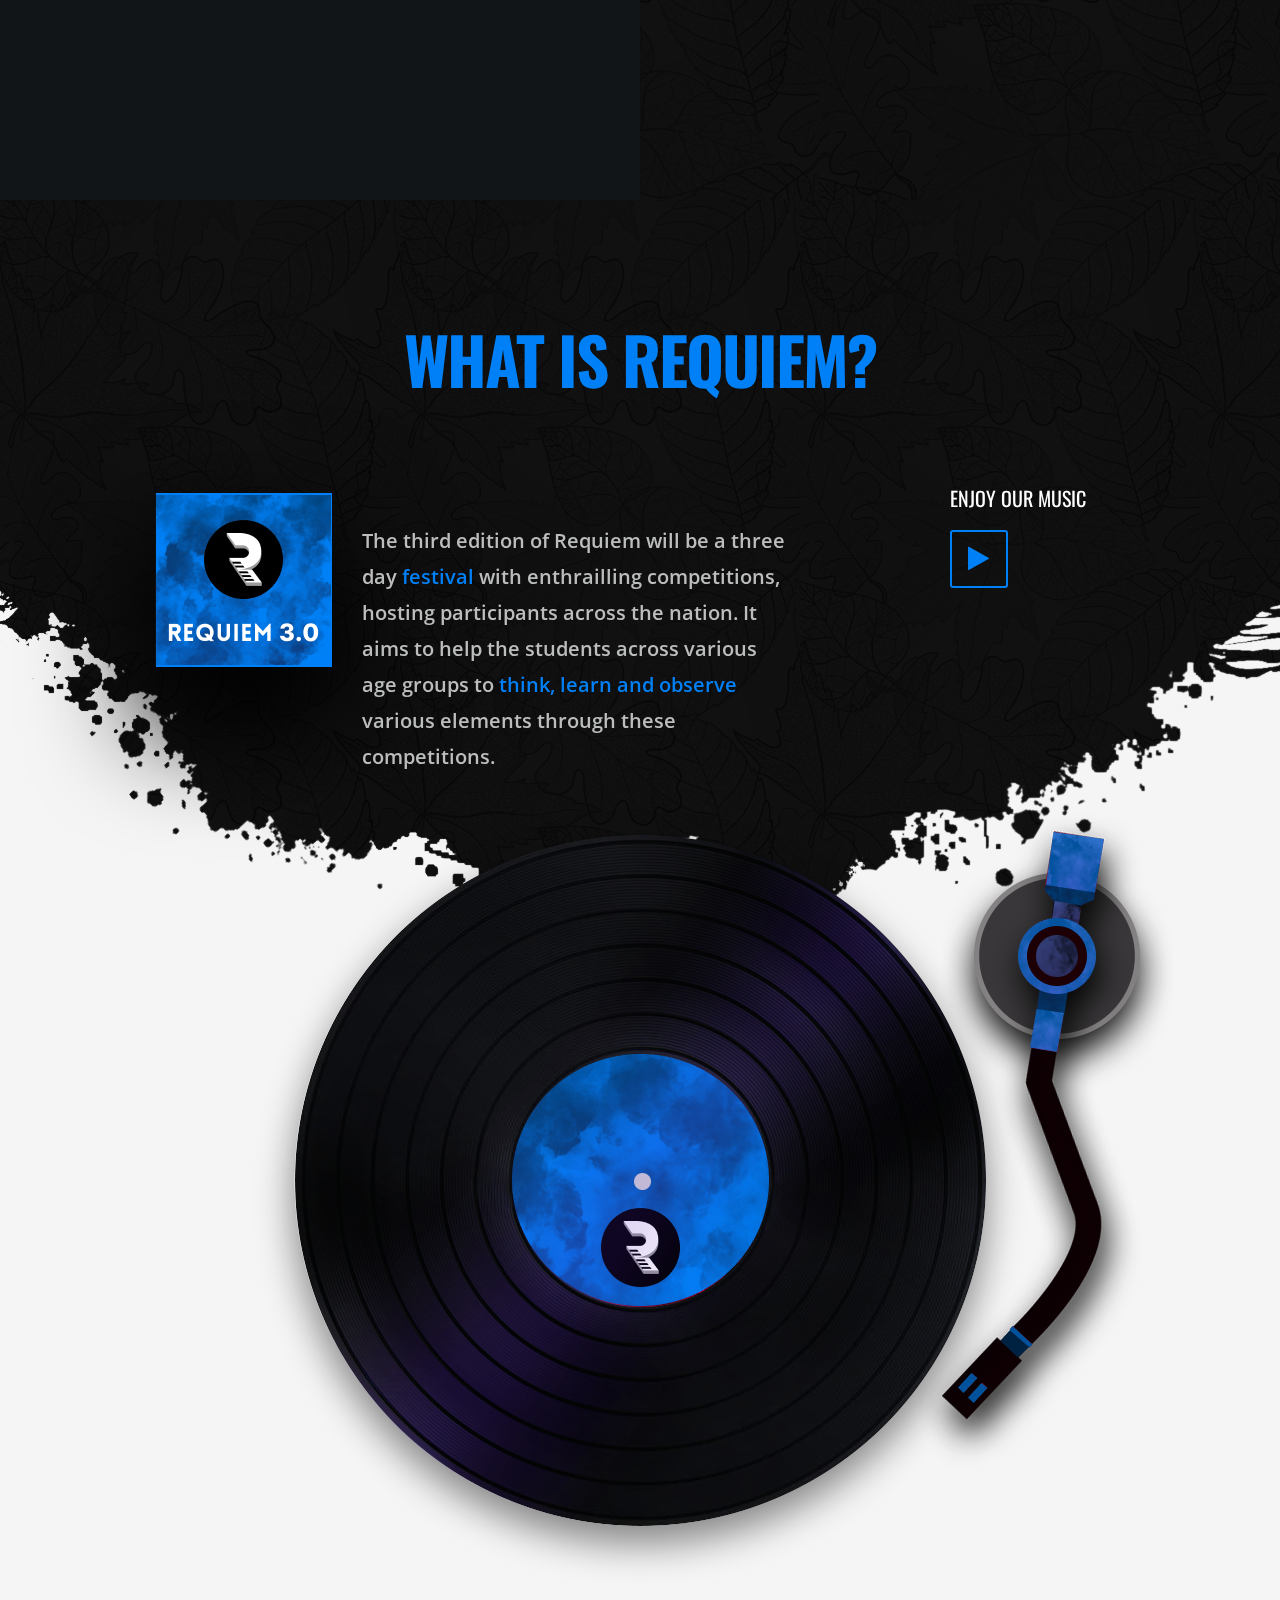
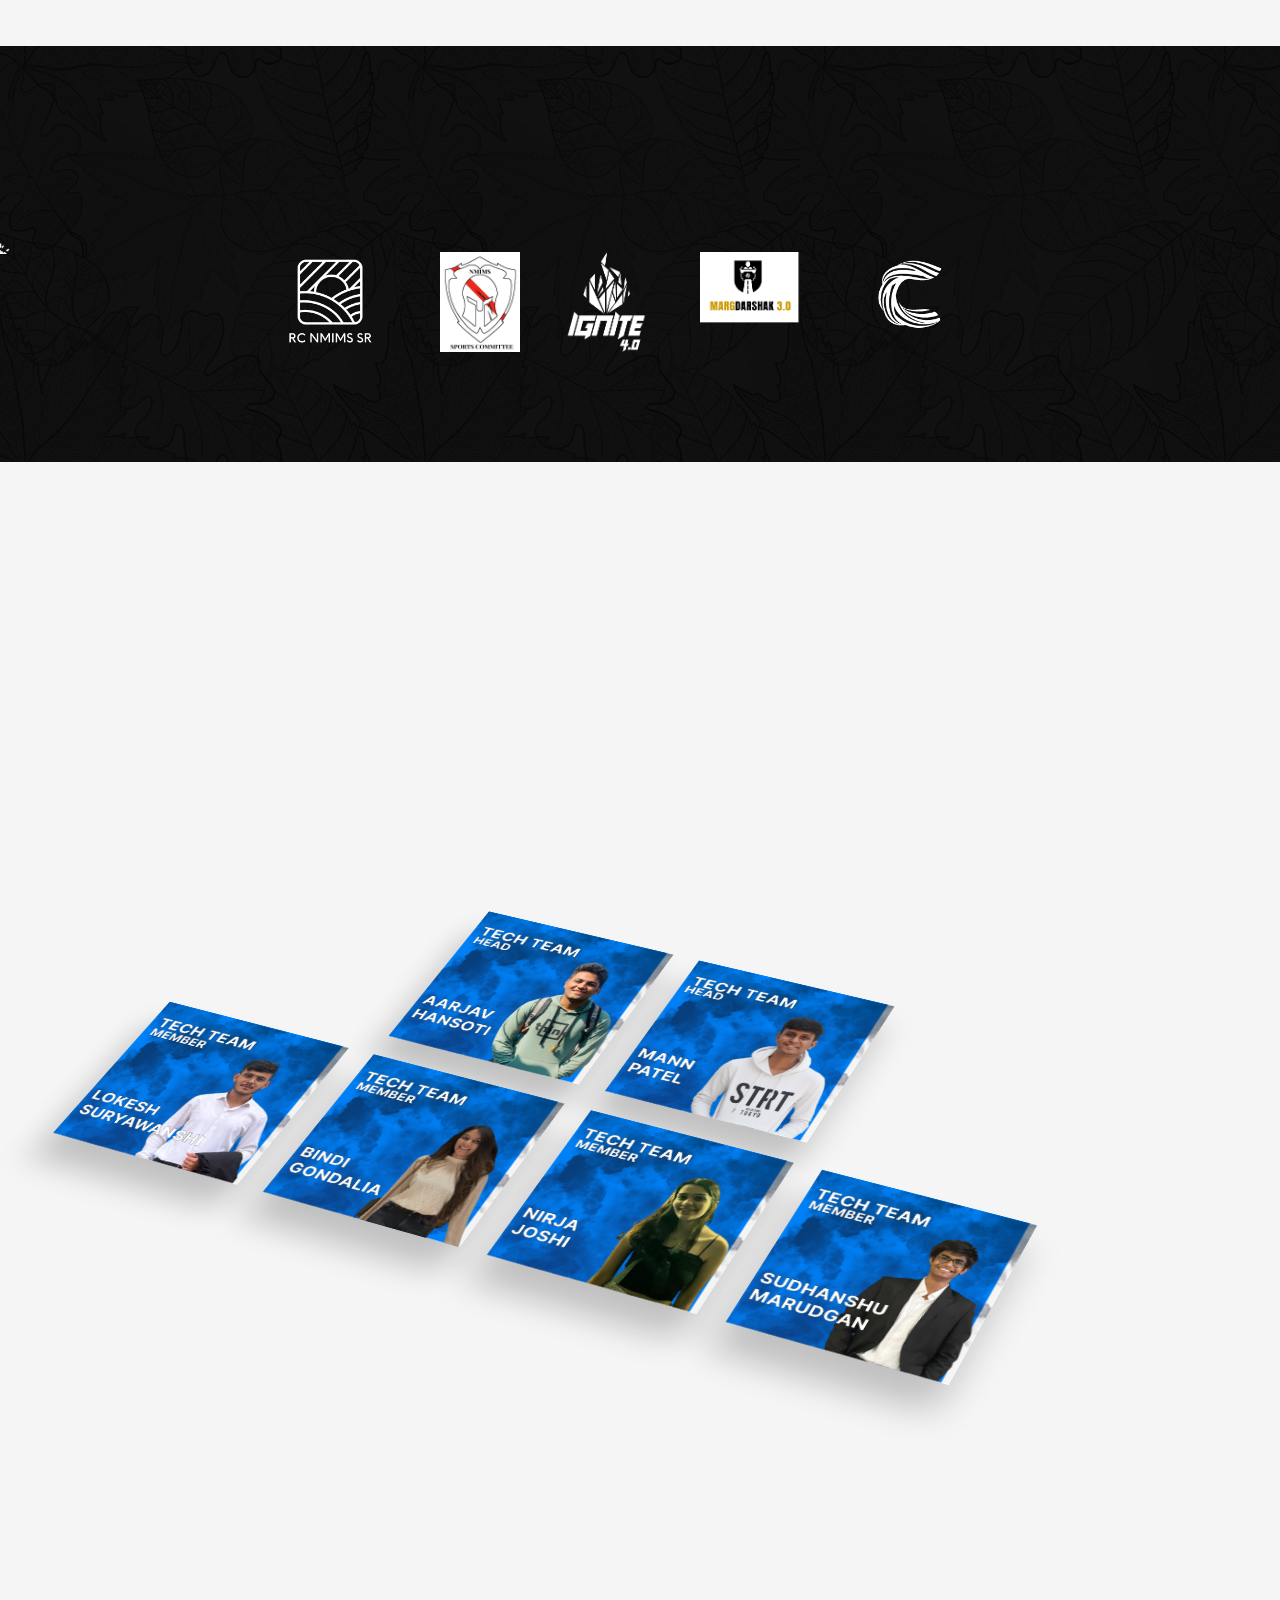
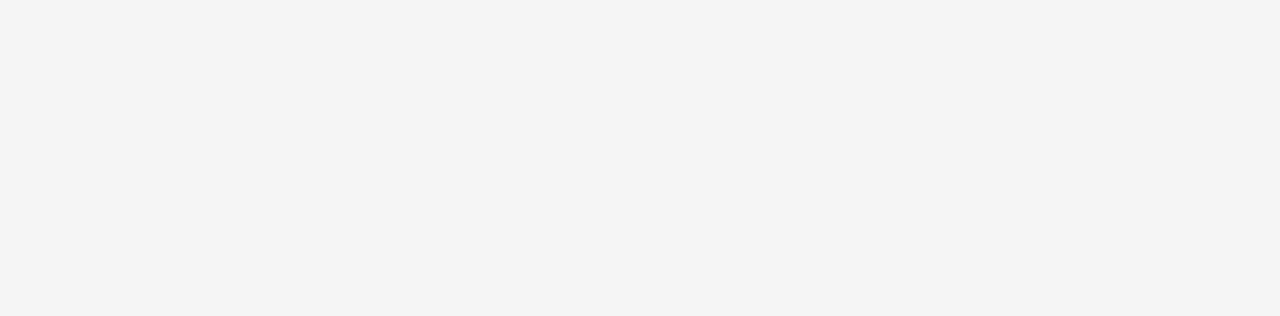
==== commit 91bc7102: "index" ====
--- a/index.html
+++ b/index.html
@@ -172,7 +172,7 @@
                 </a>
                 <a href="https://forms.gle/brFKxGjYkzgQJR4t5" target="_blank" class="header__btn pointer-large">
                     <span class="header__btn-wrapper reverse-btn">
-                        <span class="header__btn-text">Afterhour Passes</span>
+                        <span class="header__btn-text">Afterhours Passes</span>
                         <img src="/assets/img/glass.png" alt="glass" class="header__btn-glass">
                     </span>
                 </a>
@@ -276,9 +276,6 @@
                                     <span class="slider-title-fill slider-tr-delay02" data-text="Of Unlimited">Of Unlimited</span><br>
                                     <span class="slider-title-fill slider-tr-delay03" data-text="Fun">Fun</span>
                                 </h2>
-                                <div class="arrow-btn-box slider-fade slider-tr-delay06 top-margin-30">
-                                    <a href="#" class="arrow-btn pointer-large">Know more</a>
-                                </div>
                             </div>
                             <!-- column end -->
                         </div>
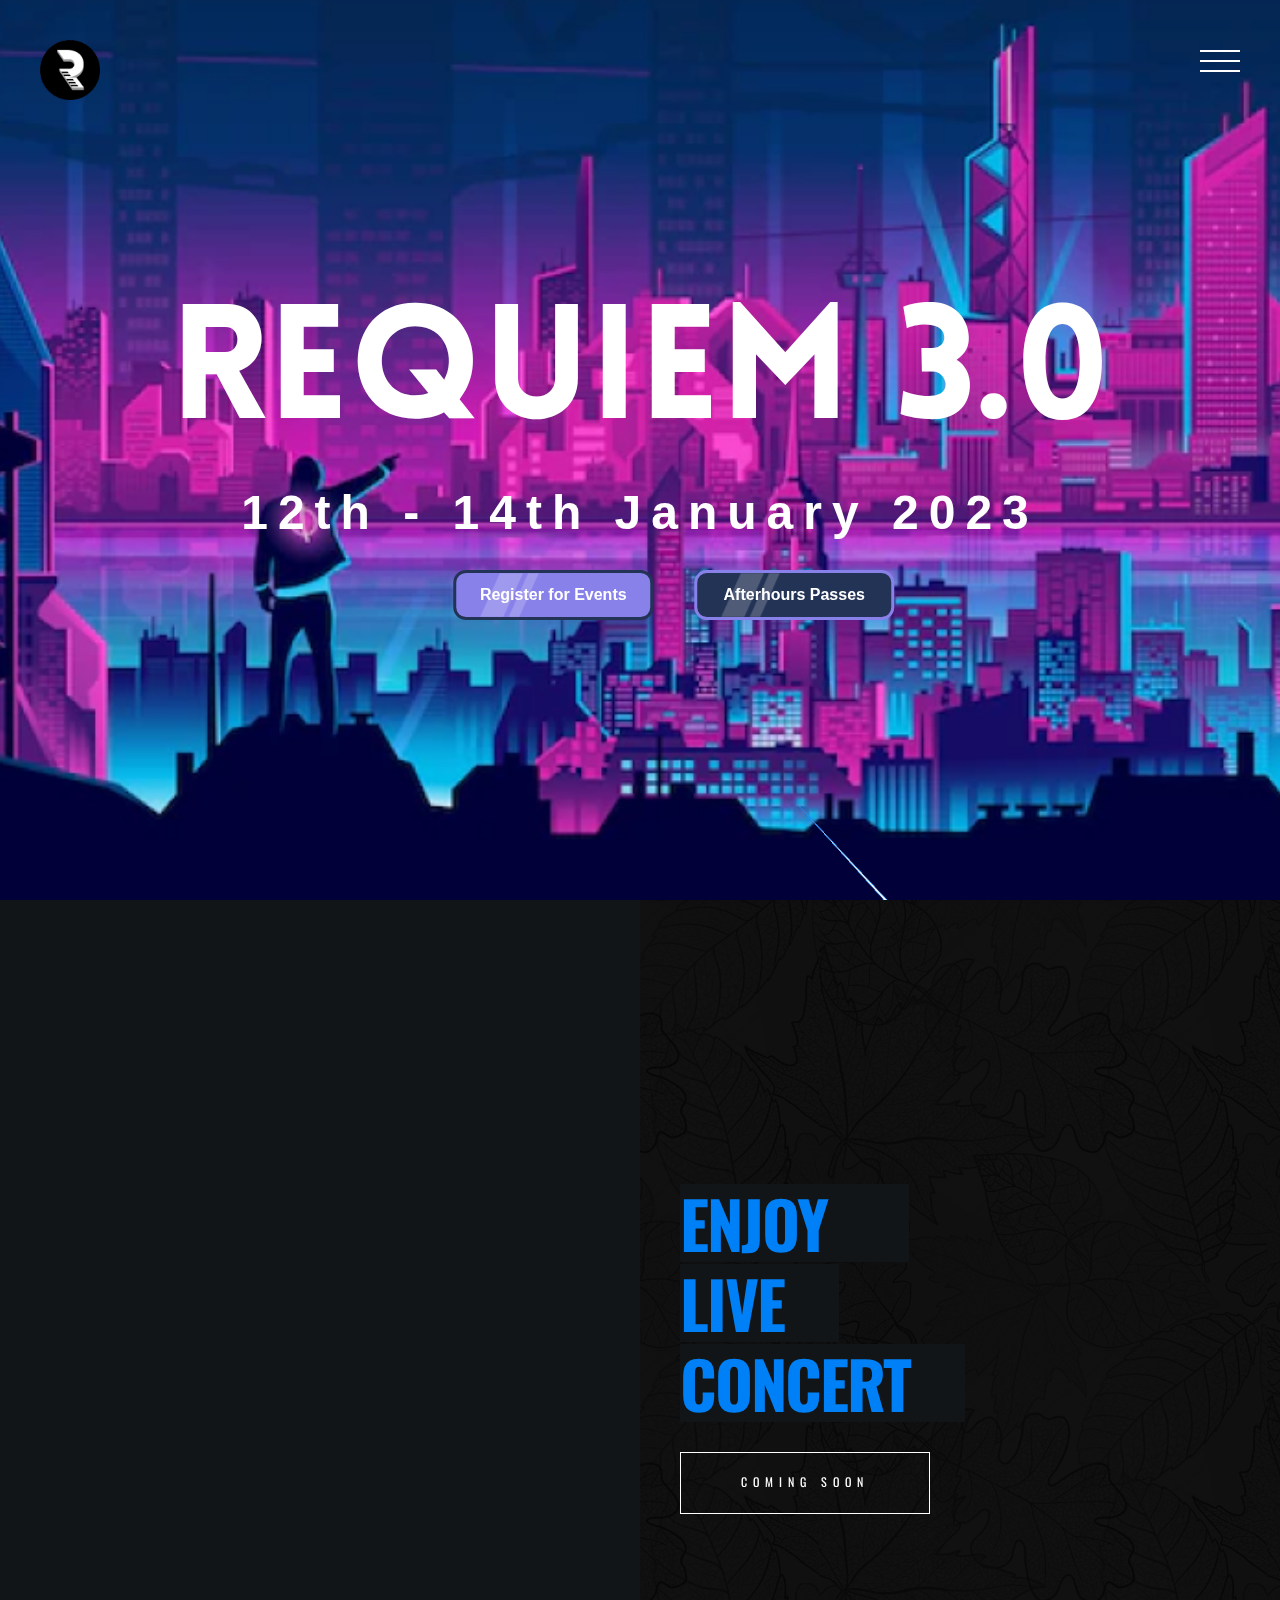
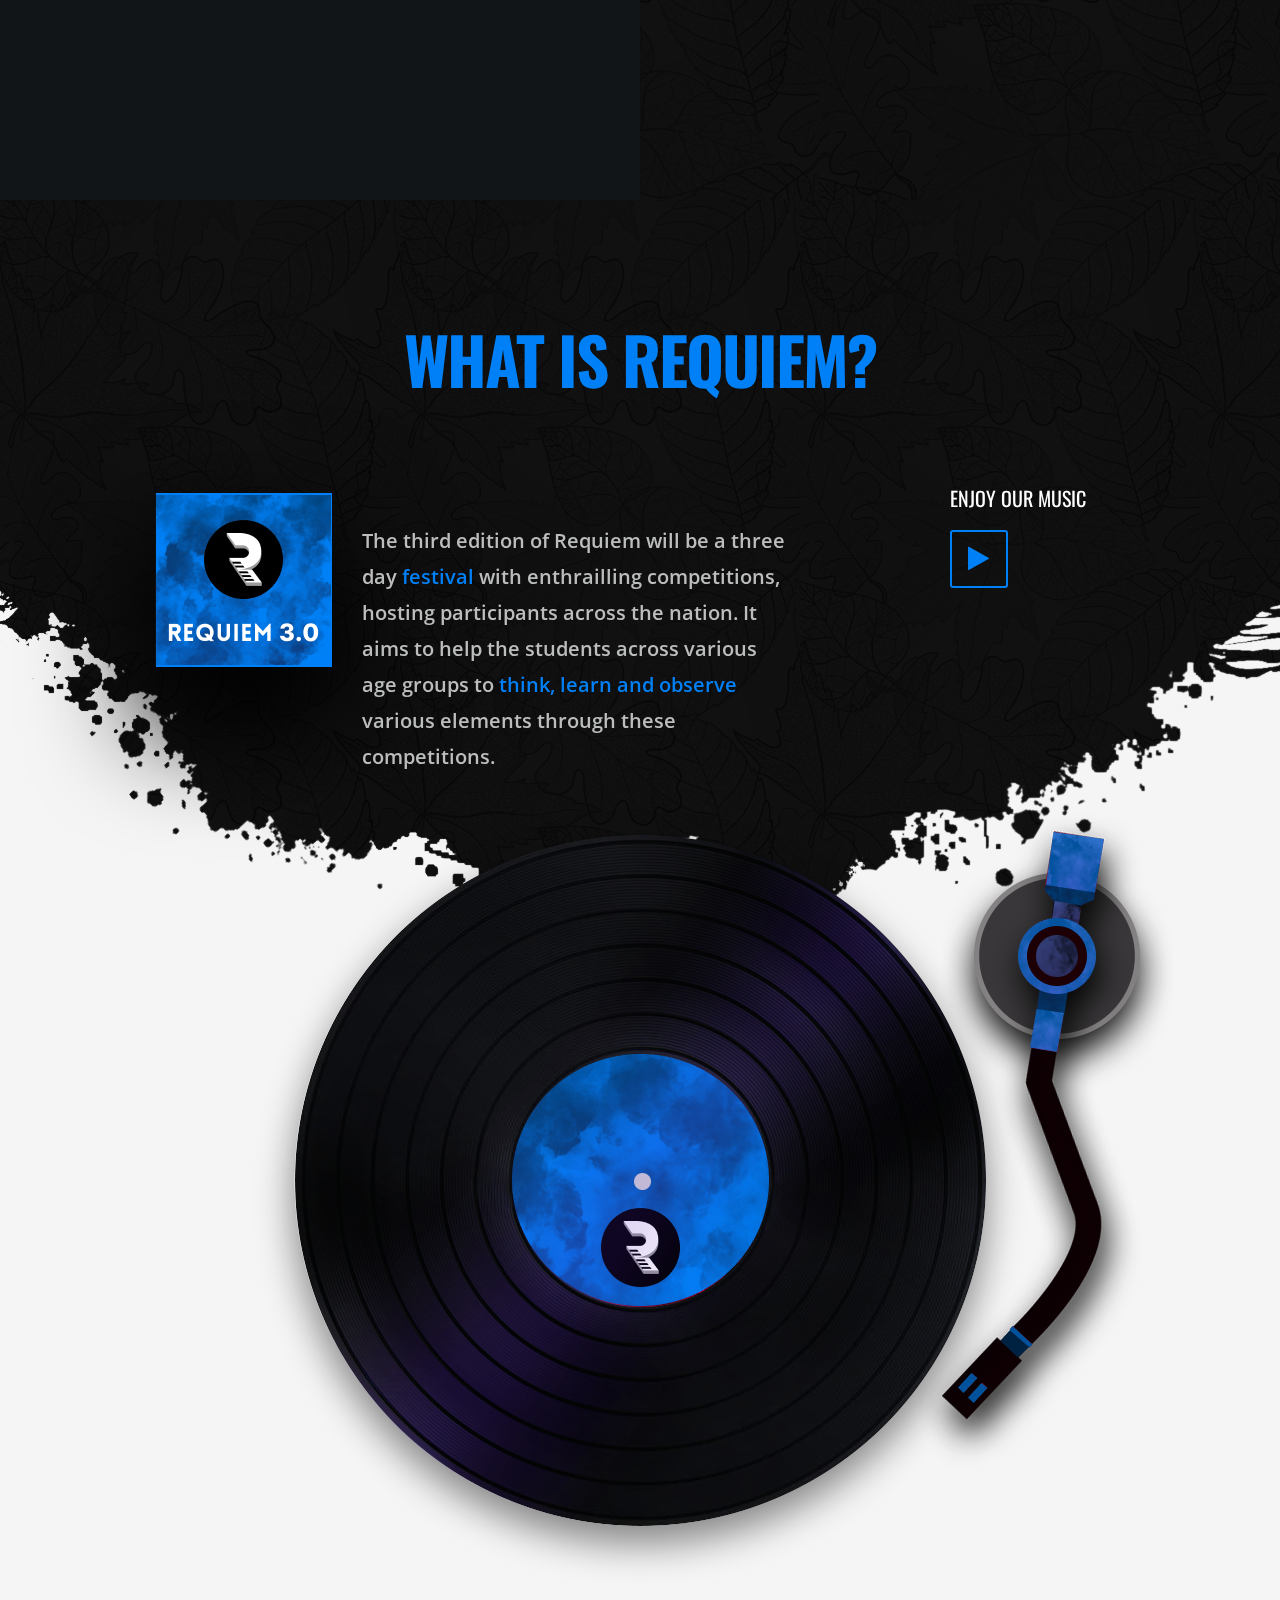
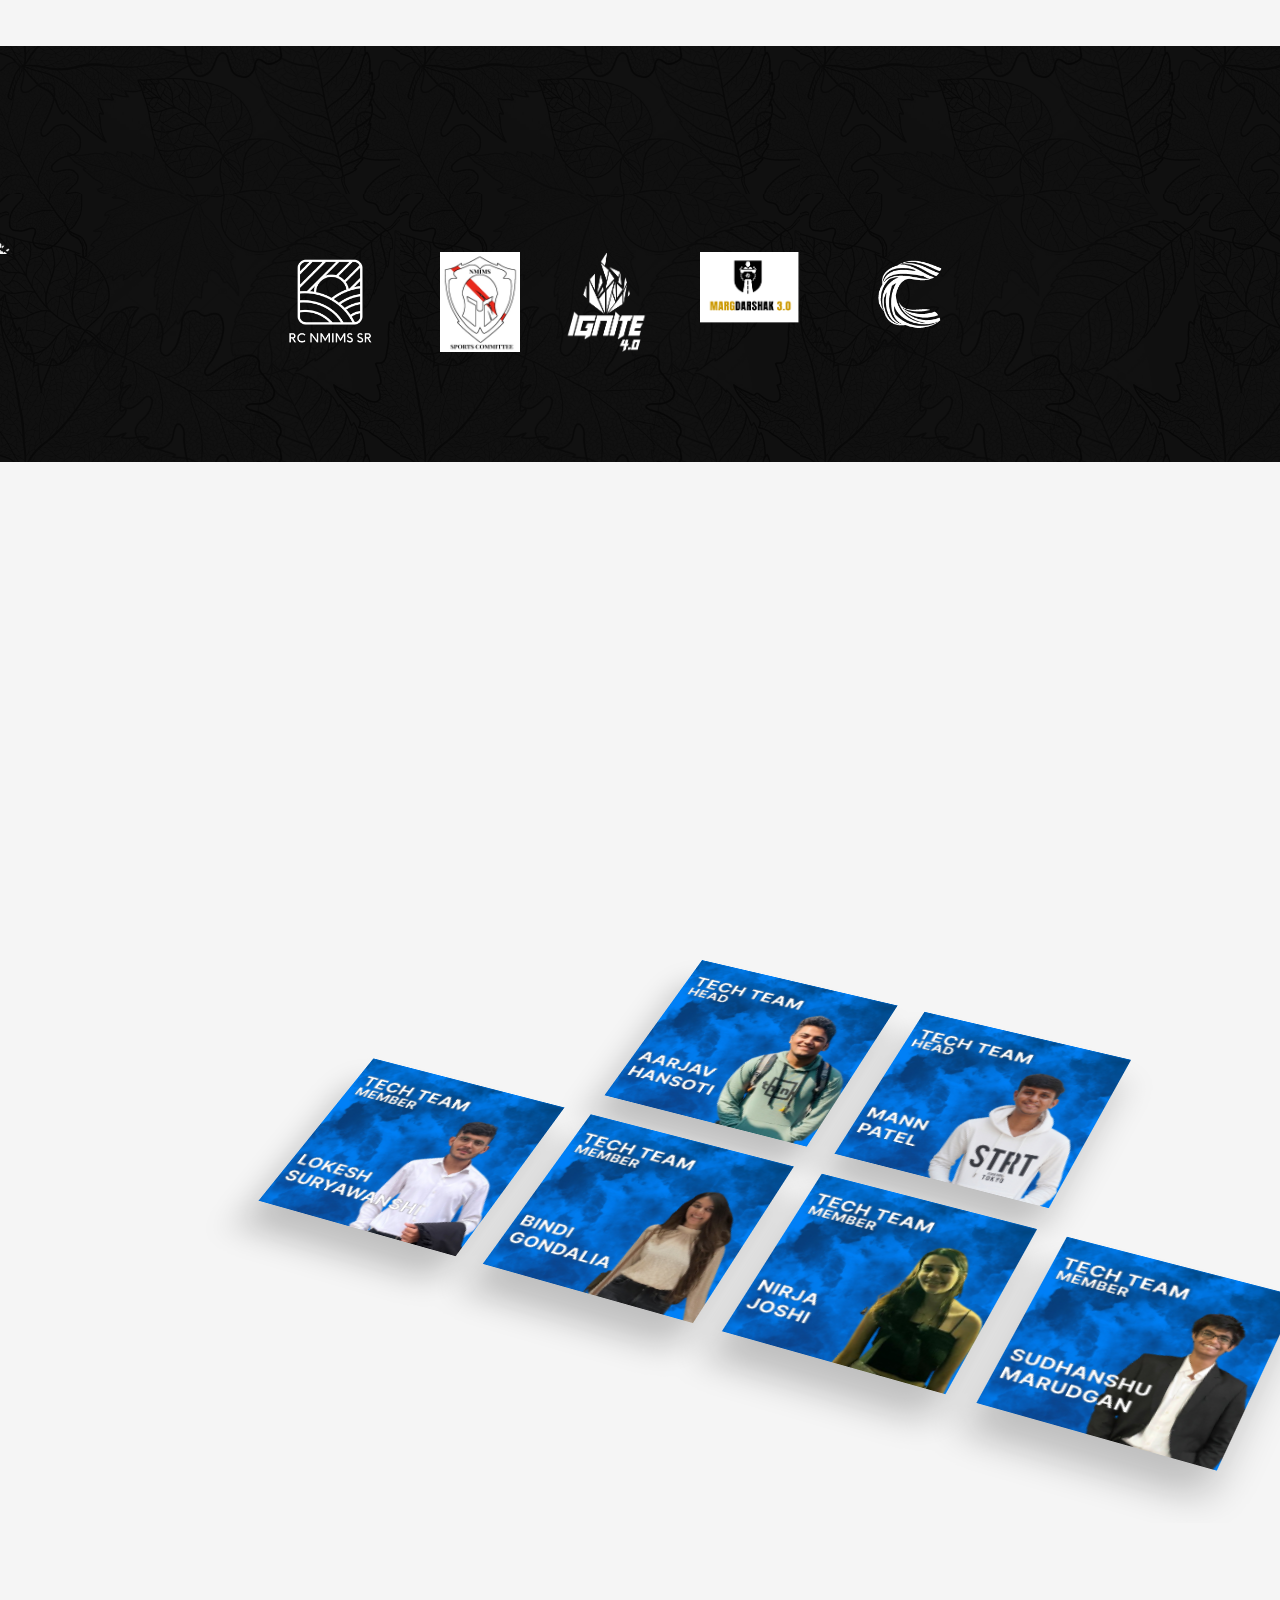
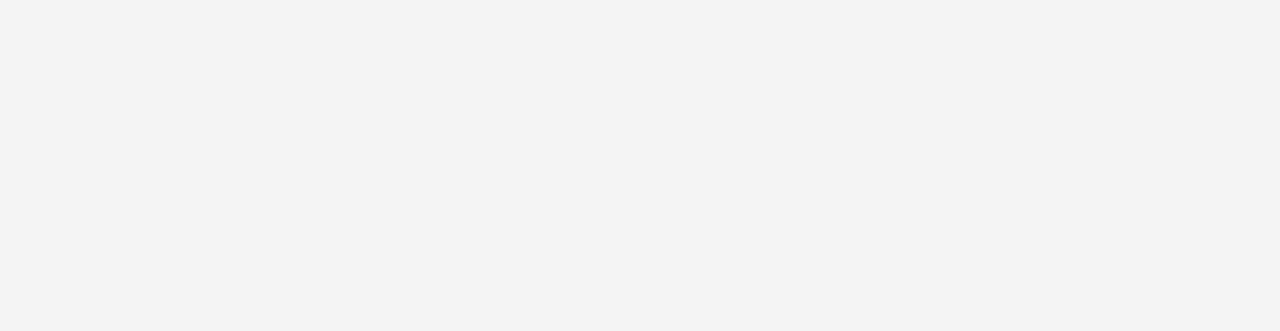
==== commit 5c95c0be: "final" ====
--- a/index.html
+++ b/index.html
@@ -164,7 +164,7 @@
             <h1 class="hero-title">REQUIEM 3.0</h1>
             <h3 class="date">12th - 14th January 2023</h3>
             <div class="btn-wrap">
-                <a href="https://forms.gle/cXe2KmD4vyC9hKgW8" target="_blank" class="header__btn pointer-large">
+                <a href="/events.html" target="_blank" class="header__btn pointer-large">
                     <span class="header__btn-wrapper">
                         <span class="header__btn-text">Register for Events</span>
                         <img src="/assets/img/glass.png" alt="glass" class="header__btn-glass">
@@ -215,7 +215,7 @@
                                     <div class="slider-fade slider-tr-delay07 top-margin-30">
                                         <div class="border-btn-box border-btn-red pointer-large">
                                             <div class="border-btn-inner">
-                                                <a href="#" class="border-btn" data-text="COMING SOON">COMING SOON</a>
+                                                <a href="/starnight/index.html" class="border-btn" data-text="COMING SOON">COMING SOON</a>
                                             </div>
                                         </div>
                                     </div>
@@ -531,11 +531,13 @@
                                 </div>
                                 <div class="single-3d  empty-space">
                                 </div>
+                                <div class="single-3d  empty-space">
+                                </div>
                                 <div class="single-3d">
-                                    <a href="#"><img src="/assets/images/team/aarav.png" alt=""></a>
+                                    <a href="#"><img src="/assets/images/team/aarav.jpg" alt=""></a>
                                 </div>
                                 <div class="single-3d">
-                                    <a href="#"><img src="/assets/images/team/mann.png" alt=""></a>
+                                    <a href="#"><img src="/assets/images/team/mann.jpg" alt=""></a>
                                 </div>
                                 <div class="single-3d  empty-space">
                                 </div>
@@ -544,16 +546,16 @@
                                 <div class="single-3d  empty-space">
                                 </div>
                                 <div class="single-3d">
-                                    <a href="#"><img src="/assets/images/team/lokesh.png" alt=""></a>
+                                    <a href="#"><img src="/assets/images/team/lokesh.jpg" alt=""></a>
                                 </div>
                                 <div class="single-3d">
-                                    <a href="#"><img src="/assets/images/team/bindi.png" alt=""></a>
+                                    <a href="#"><img src="/assets/images/team/bindi.jpg" alt=""></a>
                                 </div>
                                 <div class="single-3d">
-                                    <a href="#"><img src="/assets/images/team/nirja.png" alt=""></a>
+                                    <a href="#"><img src="/assets/images/team/nirja.jpg" alt=""></a>
                                 </div>
                                 <div class="single-3d">
-                                    <a href="#"><img src="/assets/images/team/sudhanshu.png" alt=""></a>
+                                    <a href="#"><img src="/assets/images/team/sudhanshu.jpg" alt=""></a>
                                 </div>
                                 <div class="single-3d  empty-space">
                                 </div>
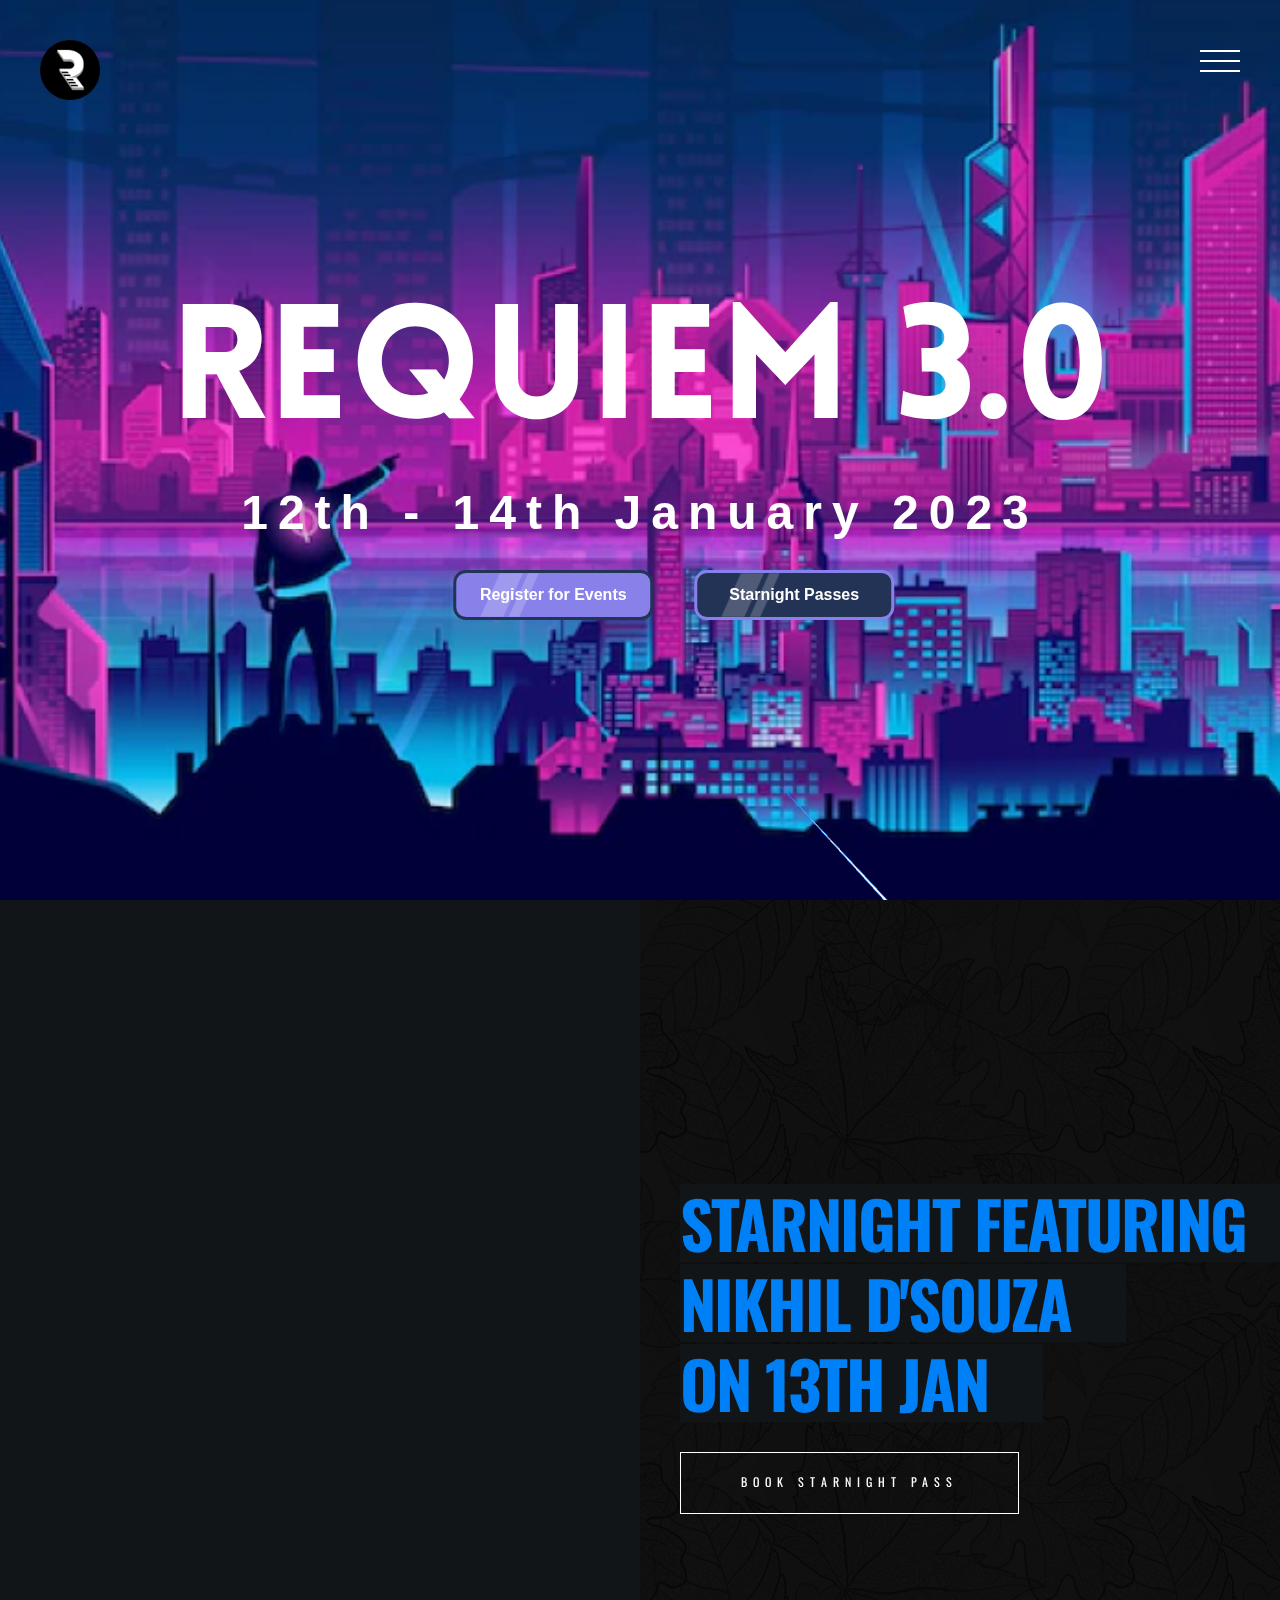
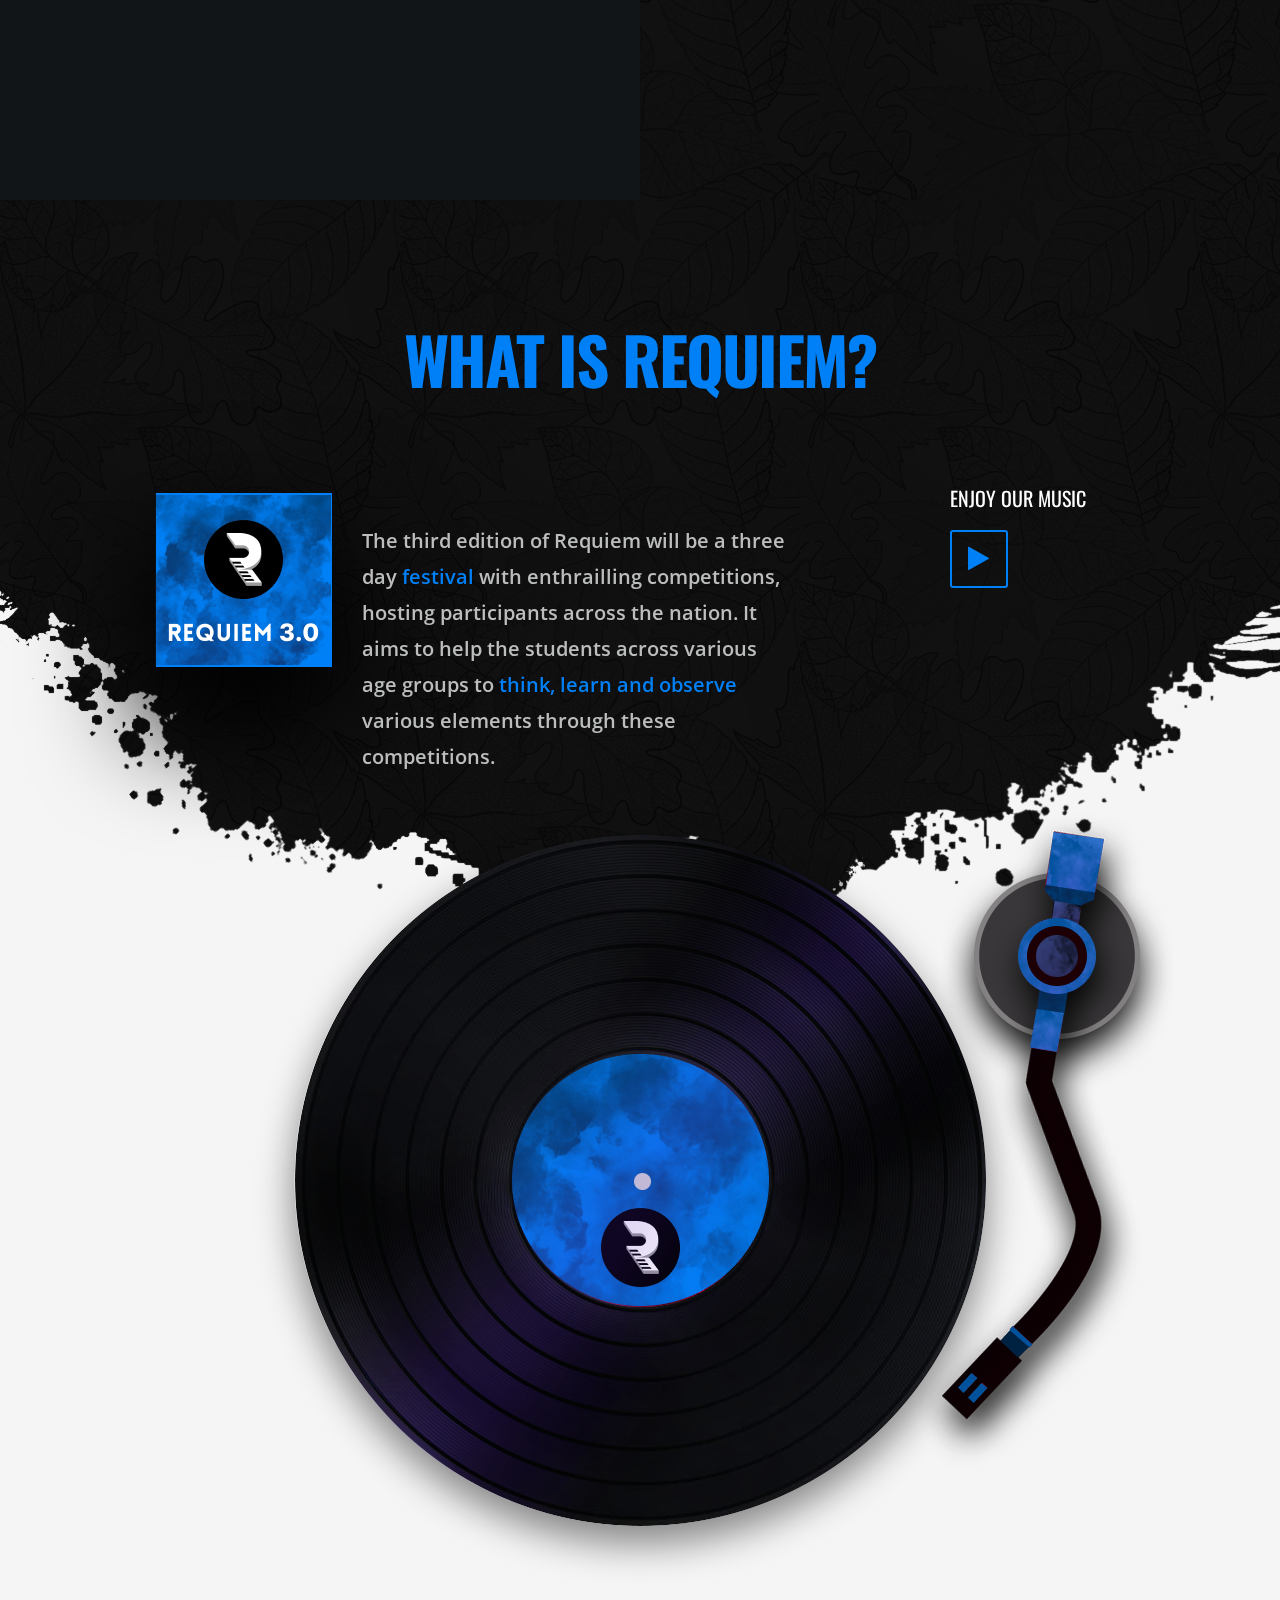
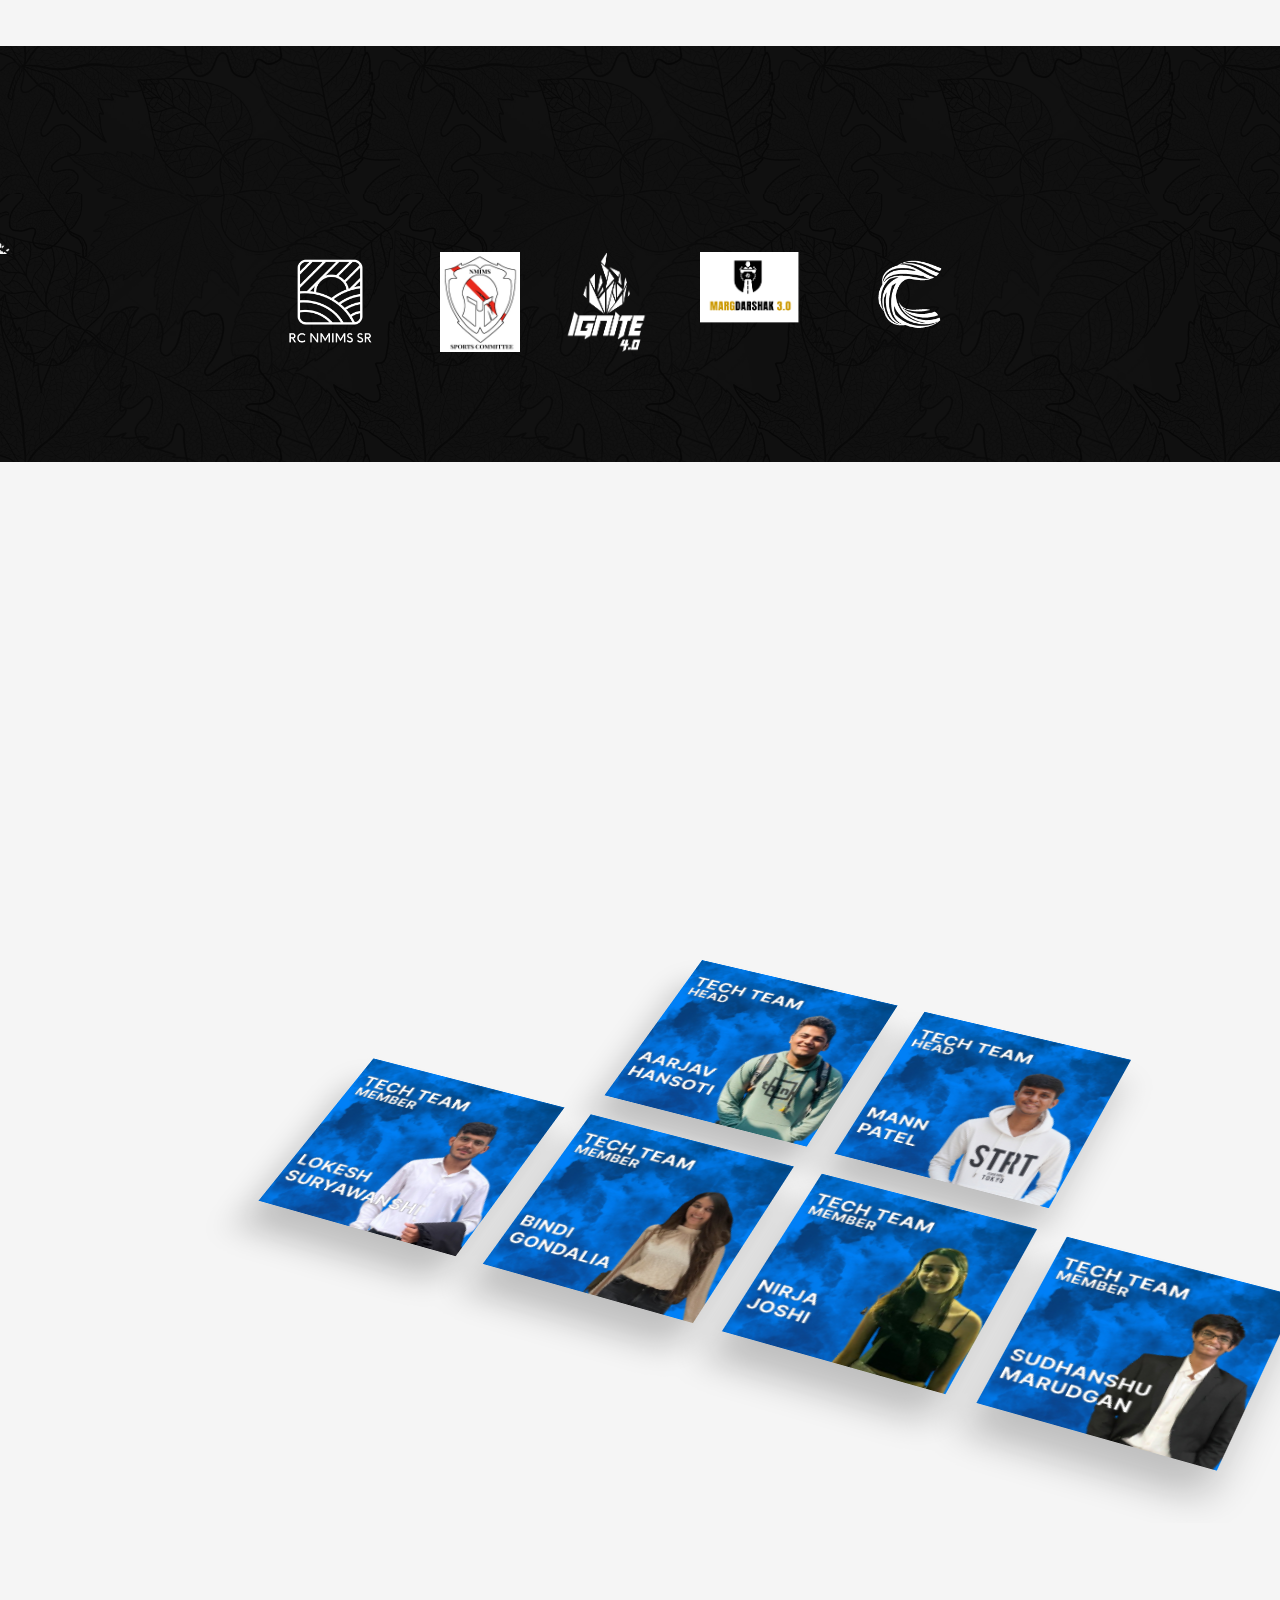
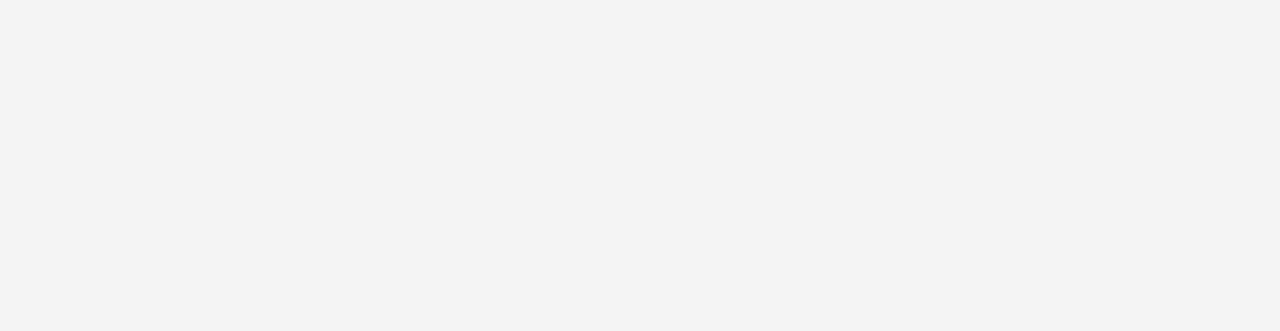
==== commit d8f664d1: "starnight-final" ====
--- a/index.html
+++ b/index.html
@@ -103,15 +103,15 @@
                 <a href="/index.html" class="pointer-large nav-link">
 						<span class="nav-btn active" data-text="Home">Home</span>
 					</a>
-                <div class="nav-bg" style="background-image: url(/assets/images/backgrounds/rq-1.jpg);"></div>
+                <div class="nav-bg" style="background-image: url(/assets/images/backgrounds/rq-111.jpg);"></div>
             </li>
             <!-- nav-box end -->
             <!-- nav-box start -->
             <li class="nav-box nav-bg-change">
-                <a href="/starnight/index.html" class="animsition-link pointer-large nav-link">
+                <a href="/starnight.html" class="animsition-link pointer-large nav-link">
 						<span class="nav-btn" data-text="Starnight">Starnight</span>
 					</a>
-                <div class="nav-bg" style="background-image: url(/assets/images/backgrounds/rq-2.JPG);"></div>
+                <div class="nav-bg" style="background-image: url(/assets/images/backgrounds/rq-22.jpg);"></div>
             </li>
             <!-- nav-box end -->
             <!-- nav-box start -->
@@ -119,7 +119,7 @@
                 <a href="/events.html" class="animsition-link pointer-large nav-link">
 						<span class="nav-btn" data-text="Events">Events</span>
 					</a>
-                <div class="nav-bg" style="background-image: url(/assets/images/backgrounds/rq-3.JPG);"></div>
+                <div class="nav-bg" style="background-image: url(/assets/images/backgrounds/rq-33.jpg);"></div>
             </li>
             <!-- nav-box end -->
             <!-- nav-box start -->
@@ -127,7 +127,7 @@
                 <a href="/afterhours.html" class="pointer-large nav-link">
 						<span class="nav-btn" data-text="Afterhours">Afterhours</span>
 					</a>
-                <div class="nav-bg" style="background-image: url(/assets/images/backgrounds/rq-1.jpg);"></div>
+                <div class="nav-bg" style="background-image: url(/assets/images/backgrounds/rq-111.jpg);"></div>
             </li>
             <!-- nav-box end -->
             <!-- nav-box start -->
@@ -136,7 +136,7 @@
 						<span class="nav-btn" data-text="Sponsors">Sponsors</span>
 					</a>
 
-                <div class="nav-bg" style="background-image: url(/assets/images/backgrounds/rq-2.JPG);"></div>
+                <div class="nav-bg" style="background-image: url(/assets/images/backgrounds/rq-22.jpg);"></div>
             </li>
             <!-- nav-box end -->
             <!-- nav-box start -->
@@ -144,7 +144,7 @@
                 <a href="/contact.html" class="animsition-link pointer-large nav-link">
 						<span class="nav-btn" data-text="Contact">Contact</span>
 					</a>
-                <div class="nav-bg" style="background-image: url(/assets/images/backgrounds/rq-3.JPG);"></div>
+                <div class="nav-bg" style="background-image: url(/assets/images/backgrounds/rq-33.jpg);"></div>
             </li>
             <!-- nav-box end -->
         </ul>
@@ -170,9 +170,9 @@
                         <img src="/assets/img/glass.png" alt="glass" class="header__btn-glass">
                     </span>
                 </a>
-                <a href="https://forms.gle/brFKxGjYkzgQJR4t5" target="_blank" class="header__btn pointer-large">
+                <a href="https://forms.gle/TNATJcHJ5VX1cjsY9" target="_blank" class="header__btn pointer-large">
                     <span class="header__btn-wrapper reverse-btn">
-                        <span class="header__btn-text">Afterhours Passes</span>
+                        <span class="header__btn-text">Starnight Passes</span>
                         <img src="/assets/img/glass.png" alt="glass" class="header__btn-glass">
                     </span>
                 </a>
@@ -198,7 +198,7 @@
                 <!-- swiper-slide start -->
                 <div class="swiper-slide flex-min-height-box home-slide">
                     <!-- slide-bg -->
-                    <div class="slide-bg overlay-loading2 overlay-dark-bg-1" style="background-image:url(/assets/images/backgrounds/rq-11.png); background-size: cover;"></div>
+                    <div class="slide-bg overlay-loading2 overlay-dark-bg-1" style="background-image:url(/assets/images/backgrounds/rq-111.jpg); background-size: cover;"></div>
                     <!-- home-slider-content start -->
                     <div class="home-slider-content flex-min-height-inner dark-bg-1 custom-bg">
                         <!-- flex-container start -->
@@ -207,15 +207,15 @@
                             <div class="six-columns six-offset">
                                 <div class="content-left-margin-40">
                                     <h2 class="large-title-bold">
-                                        <span class="slider-title-fill slider-tr-delay01" data-text="ENJOY">ENJOYT</span><br>
-                                        <span class="slider-title-fill slider-tr-delay02" data-text="LIVE">LIVE</span><br>
-                                        <span class="slider-title-fill slider-tr-delay03" data-text="CONCERT">CONCERT</span>
+                                        <span class="slider-title-fill slider-tr-delay01" data-text="STARNIGHT FEATURING">STARNIGHT FEATURING</span><br>
+                                        <span class="slider-title-fill slider-tr-delay02" data-text="NIKHIL D'SOUZA">NIKHIL D'SOUZA</span><br>
+                                        <span class="slider-title-fill slider-tr-delay03" data-text="ON 13th JAN">ON 13th JAN</span>
                                     </h2>
                             
                                     <div class="slider-fade slider-tr-delay07 top-margin-30">
                                         <div class="border-btn-box border-btn-red pointer-large">
                                             <div class="border-btn-inner">
-                                                <a href="/starnight/index.html" class="border-btn" data-text="COMING SOON">COMING SOON</a>
+                                                <a href="/starnight.html" class="border-btn" data-text="BOOK STARNIGHT PASS">BOOK STARNIGHT PASS</a>
                                             </div>
                                         </div>
                                     </div>
@@ -231,7 +231,7 @@
                 <!-- swiper-slide start -->
                 <div class="swiper-slide flex-min-height-box home-slide">
                     <!-- slide-bg -->
-                    <div class="slide-bg" style="background-image:url(/assets/images/backgrounds/rq-22.png)"></div>
+                    <div class="slide-bg" style="background-image:url(/assets/images/backgrounds/rq-22.jpg)"></div>
                     <!-- home-slider-content start -->
                     <div class="home-slider-content flex-min-height-inner dark-bg-2 custom-bg">
                         <!-- flex-container start -->
@@ -264,7 +264,7 @@
                 <!-- swiper-slide start -->
                 <div class="swiper-slide flex-min-height-box home-slide red-slide">
                     <!-- slide-bg -->
-                    <div class="slide-bg" style="background-image:url(/assets/images/backgrounds/rq-33.png)"></div>
+                    <div class="slide-bg" style="background-image:url(/assets/images/backgrounds/rq-33.jpg)"></div>
                     <!-- home-slider-content start -->
                     <div class="home-slider-content flex-min-height-inner custom-bg">
                         <!-- flex-container start -->
@@ -591,7 +591,7 @@
                 <div class="content-left-right-margin-10">
                     <ul class="footer-menu text-color-4">
                         <li><a class="pointer-large animsition-link small-title-oswald hover-color active" href="index.html">Home</a></li>
-                        <li><a class="pointer-large animsition-link small-title-oswald hover-color" href="starnight/index.html">StarNight</a></li>
+                        <li><a class="pointer-large animsition-link small-title-oswald hover-color" href="/starnight.html">StarNight</a></li>
                         <li><a class="pointer-large animsition-link small-title-oswald hover-color" href="events.html">Events</a></li>
                         <li><a class="pointer-large animsition-link small-title-oswald hover-color" href="afterhours.html">Afterhours</a></li>
                         <li><a class="pointer-large animsition-link small-title-oswald hover-color" href="sponsors.html">Sponsors</a></li>
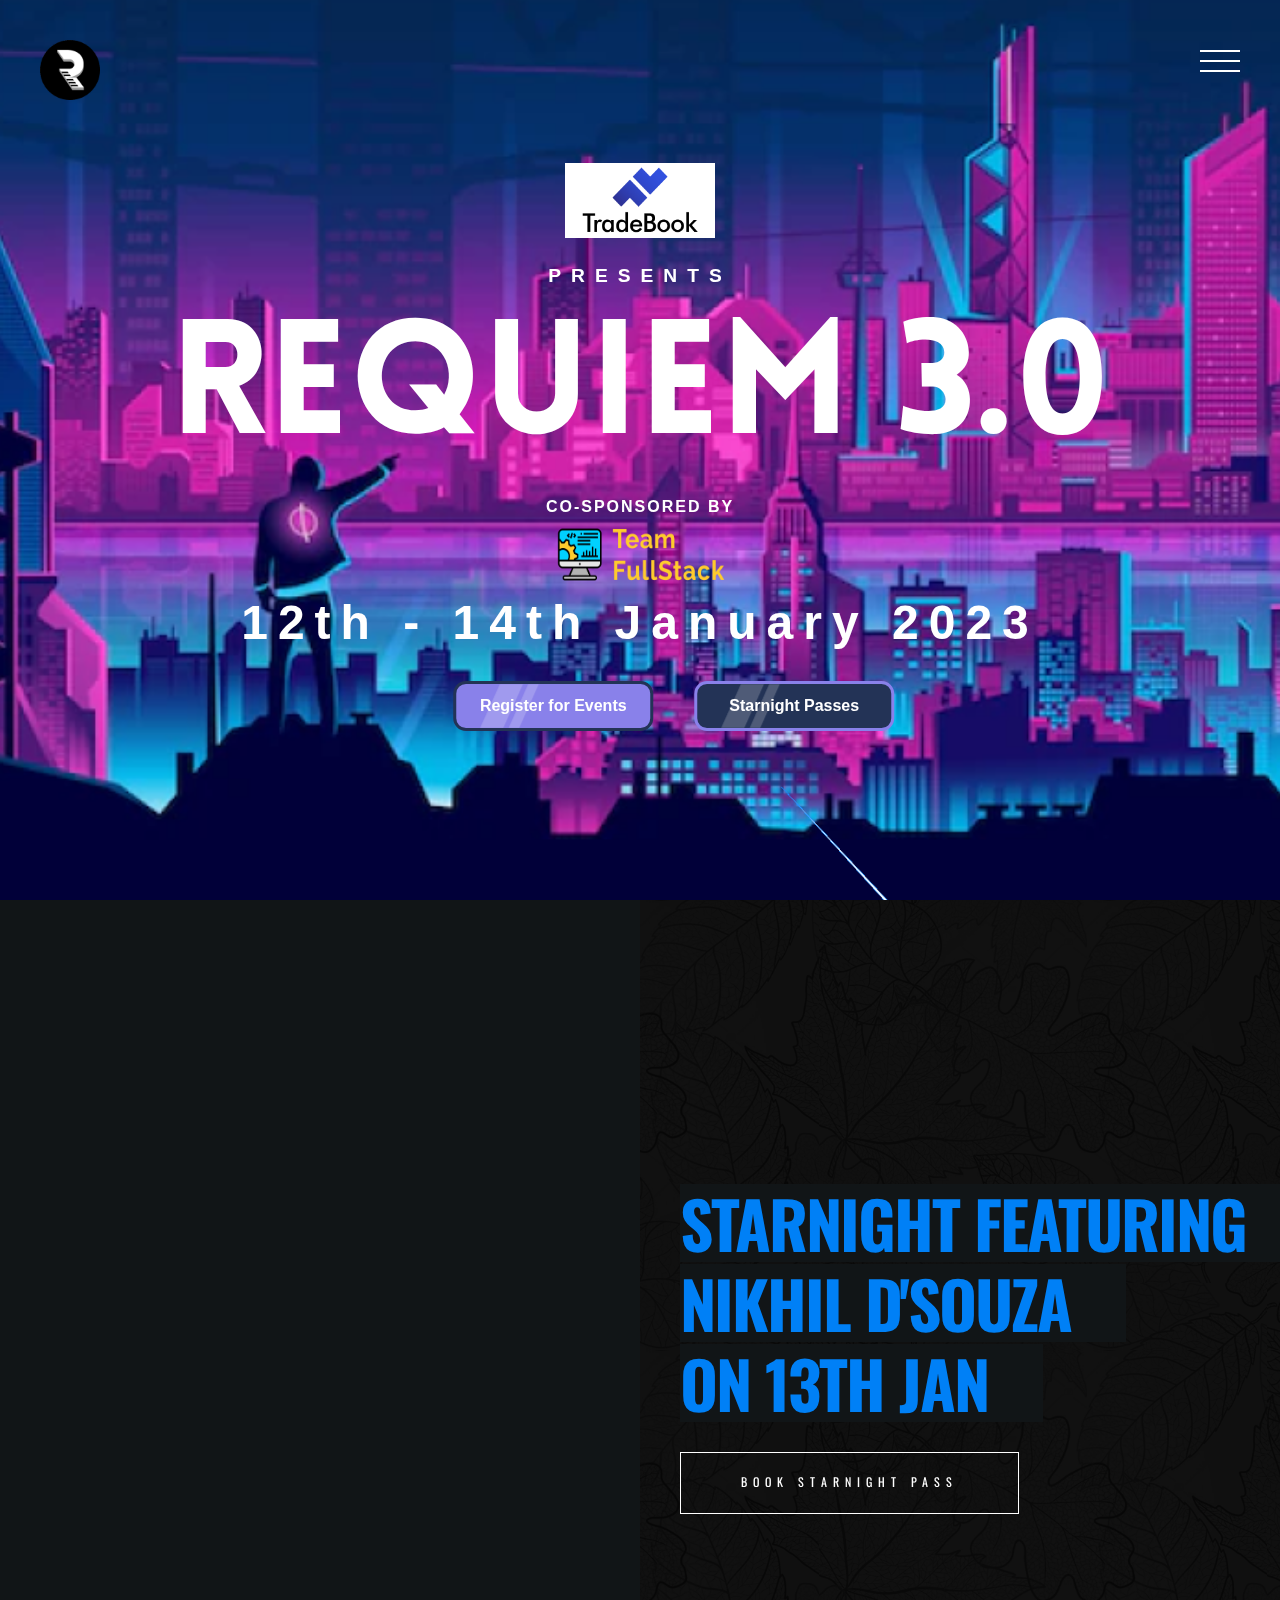
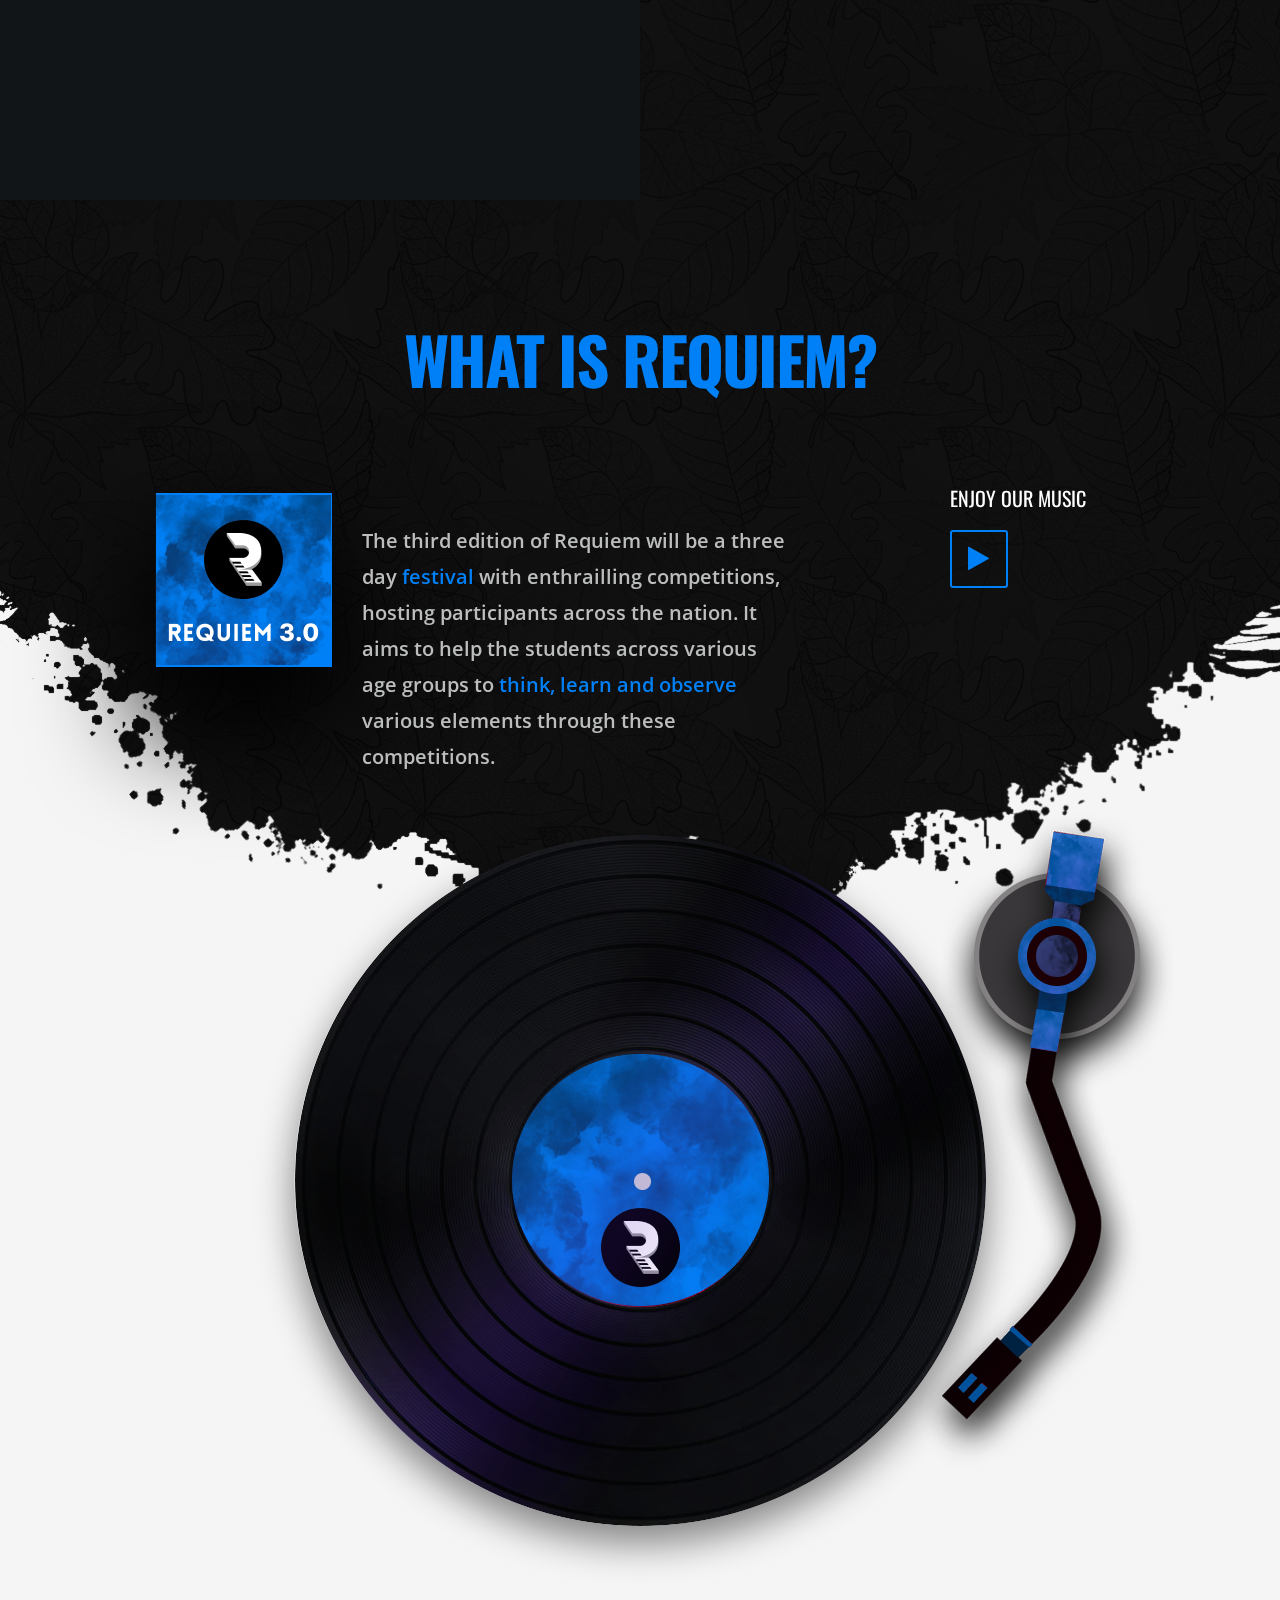
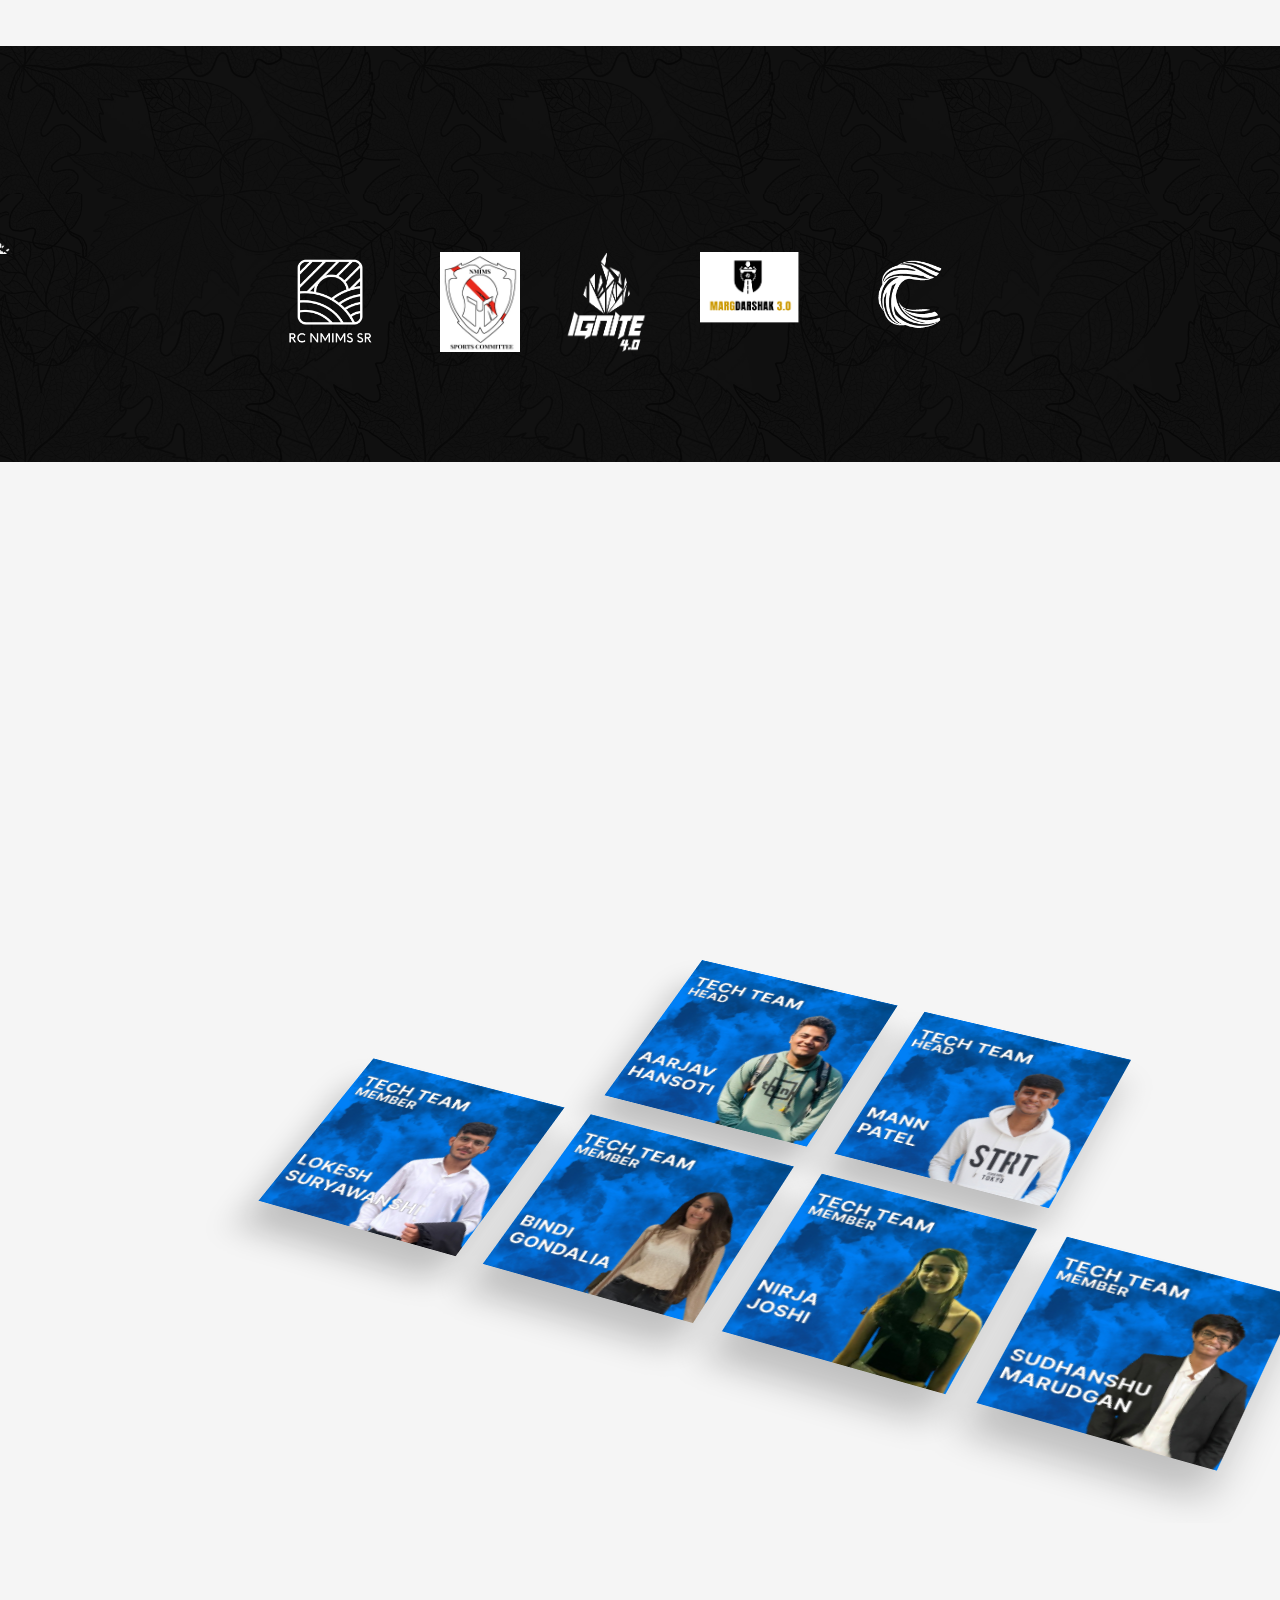
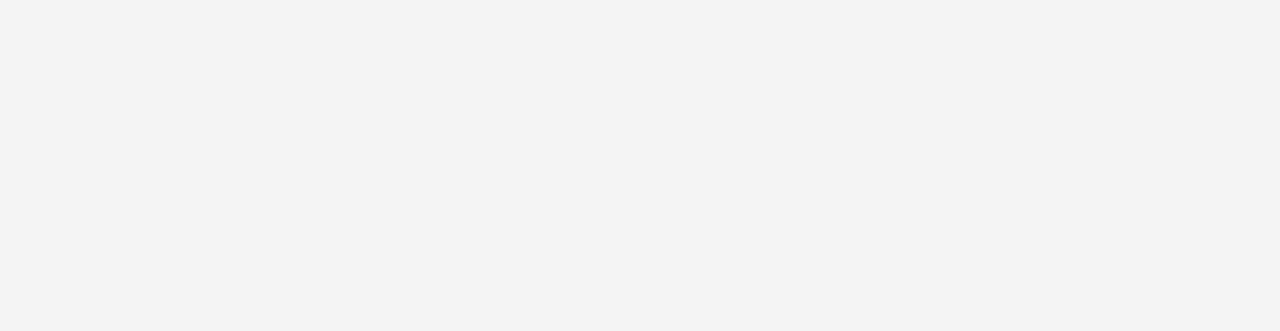
==== commit 15af5eb3: "sponsors" ====
--- a/index.html
+++ b/index.html
@@ -159,9 +159,11 @@
 
     <section class="hero" id="up">
         <div class="star-wrap flex">
-            <!-- <img class="title-sponsor-hero" src="/assets/img/title-sponsor.png" alt="title-sponsor">
-            <h5 class="presents">PRESENTS</h5> -->
+            <img class="title-sponsor-hero" src="/assets/img/td-logo.jpg" alt="title-sponsor">
+            <h5 class="presents">PRESENTS</h5>
             <h1 class="hero-title">REQUIEM 3.0</h1>
+            <h5 class="presents cosponsored">CO-SPONSORED BY</h5>
+            <img class="title-sponsor-hero fs" src="/assets/img/fullstack-logo.png" alt="title-sponsor">
             <h3 class="date">12th - 14th January 2023</h3>
             <div class="btn-wrap">
                 <a href="/events.html" target="_blank" class="header__btn pointer-large">
--- a/assets/css/style.css
+++ b/assets/css/style.css
@@ -155,8 +155,13 @@
 }
 
 .title-sponsor-hero{
-    height: 40px;
-    width: 250px;
+    height: 75px;
+    width: 150px;
+}
+
+.fs{
+    height: 75px;
+    width: 180px;
 }
 
 .presents{
@@ -167,7 +172,11 @@
     letter-spacing: 10px;
     margin-top: 2%;
 }
-
+.cosponsored{
+    margin-top: initial;
+    font-size: 1rem;
+    letter-spacing: 2px;
+}
 .presents::selection{
     background: #010039;
 }
@@ -673,6 +682,8 @@
     padding-top: 60px;
 }
 
+
+
 .bottom-padding-60 {
     padding-bottom: 60px;
 }
@@ -5558,7 +5569,7 @@
 .mfp-with-zoom .mfp-container,
 .mfp-with-zoom.mfp-bg {
     opacity: 0;
-    -webkit-backface-visibility: hidden;
+    /* -webkit-backface-visibility: hidden; */
     -webkit-transition: all 0.8s cubic-bezier(.858, .01, .068, .99);
     -o-transition: all 0.8s cubic-bezier(.858, .01, .068, .99);
     transition: all 0.8s cubic-bezier(.858, .01, .068, .99);
@@ -9499,4 +9510,5 @@
   }
   .custom-center{
     justify-content: center;
-  }+  }
+
